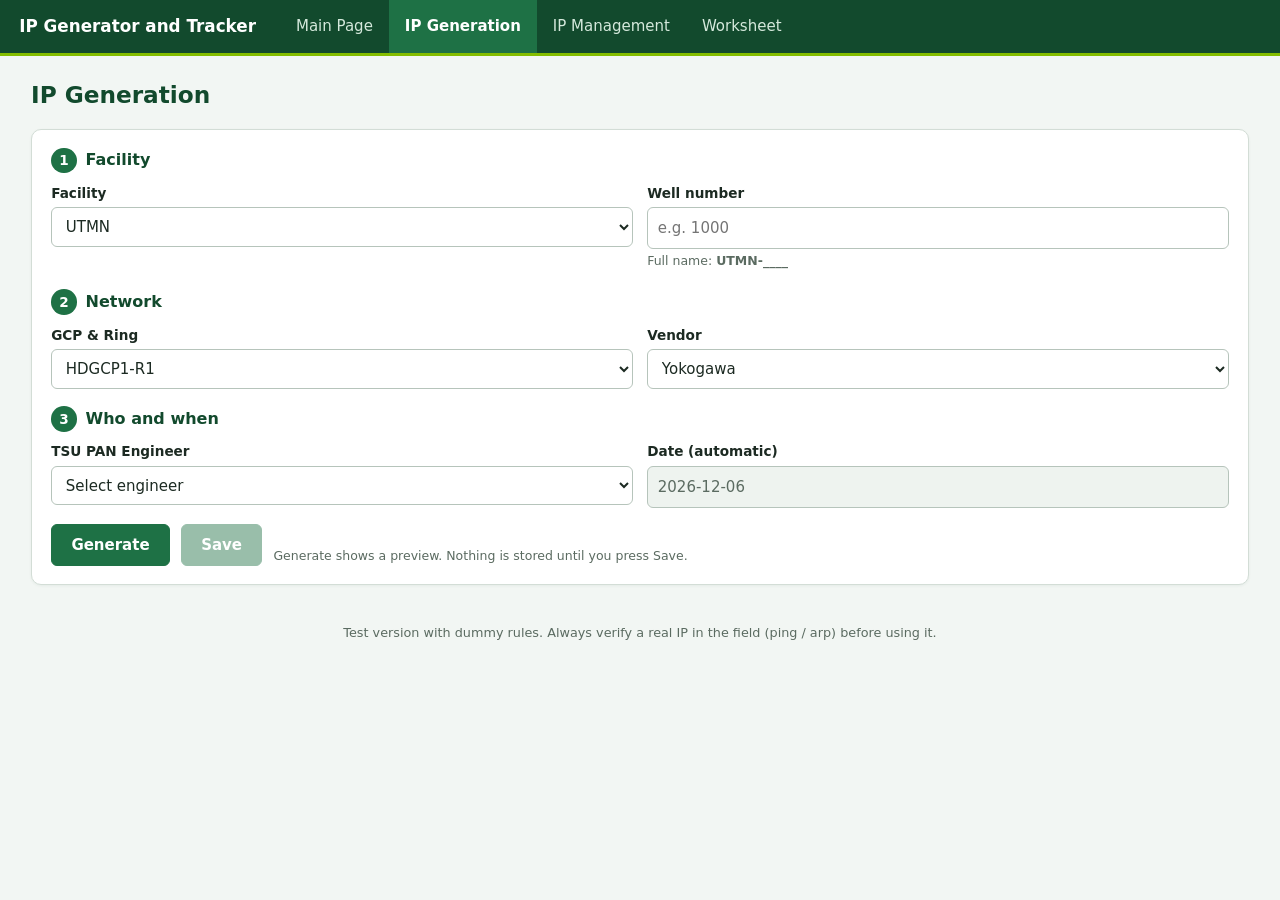
==== generate.html @ 1deb8fbd "Add files via upload" ====
<!doctype html><html lang="en" translate="no" dir="ltr"><head><meta charset="utf-8"><meta name="viewport" content="width=device-width,initial-scale=1,viewport-fit=cover"><meta name="google" content="notranslate"><meta name="theme-color" content="#124a2d"><meta http-equiv="Content-Security-Policy" content="default-src 'self'; script-src 'self' 'unsafe-inline'; style-src 'self' 'unsafe-inline'; img-src data:; connect-src 'none'; object-src 'none'; base-uri 'none'; form-action 'none'; frame-src 'none'"><title>IP Generator and Tracker</title><link rel="stylesheet" href="css/style.css"></head><body><main><h1>IP Generation</h1>
<div class="panel"><form id="f" onsubmit="return false" oninput="clearPv()" autocomplete="off">
<h2><i>1</i>Facility</h2><div class="grid"><div><label for="fac">Facility</label><select id="fac"></select></div>
<div><label for="num">Well number</label><input id="num" inputmode="numeric" maxlength="5" placeholder="e.g. 1000"><small>Full name: <b id="nm">-</b></small></div></div>
<h2><i>2</i>Network</h2><div class="grid"><div><label for="gcp">GCP &amp; Ring</label><select id="gcp"></select></div><div><label for="ven">Vendor</label><select id="ven"></select></div></div>
<h2><i>3</i>Who and when</h2><div class="grid"><div><label for="eng">TSU PAN Engineer</label><select id="eng"></select></div><div><label for="date">Date (automatic)</label><input id="date" type="text" readonly></div></div></form>
<div class="row"><button class="primary" id="btnGen" onclick="gen()">Generate</button><button class="primary" id="btnSave" onclick="save()" disabled>Save</button><small>Generate shows a preview. Nothing is stored until you press Save.</small></div></div>
<div id="msg"></div><div id="pv"></div></main><script src="js/config.js"></script><script src="js/engine.js"></script><script src="js/storage.js"></script><script src="js/common.js"></script>
<script>
var pv=null,busy=false,GR=[['RTU',['RTU IP-1','RTU IP-2']],['PLC',['PLC IP-1','PLC IP-2']],['RTU Internal',['RTU Internal IP-1','RTU Internal IP-2']],['HMI, Moxa, Laptop',['RTU-HMI IP','IES Moxa IP','Engg. Laptop IP']],['Gateways, mask, VLAN',['Gateway-1','Gateway-2','Subnet Mask','RTU VLAN','PLC VLAN']]];
init('generate').then(function(){sel('#fac',CFG.facilities);sel('#gcp',Object.keys(CFG.gcps));sel('#ven',CFG.vendors);sel('#eng',CFG.engineers,'Select engineer');$('#date').value=today();clearPv()});
function clearPv(){var n=$('#num');n.value=n.value.replace(/\D/g,'');$('#nm').textContent=$('#fac').value+'-'+(n.value||'____');pv=null;$('#btnSave').disabled=true;$('#pv').innerHTML='';$('#msg').className=''}
function calc(recs){
  $('#date').value=today();var name=$('#fac').value+'-'+$('#num').value.trim(),e=checkName(name,recs);if(e)return{err:e};
  var eng=$('#eng').value;if(CFG.engineers.indexOf(eng)<0)return{err:'Select the engineer who is adding this record.'};
  var g=$('#gcp').value,v=$('#ven').value;if(!CFG.gcps[g]||CFG.vendors.indexOf(v)<0)return{err:'Choose a valid GCP &amp; Ring and vendor.'};
  var a=allocate(g,v,recs);if(a.full)return{err:esc(g+' / '+v)+' is FULL ('+CFG.max[v]+'/'+CFG.max[v]+'). Nothing was generated. Ask the team lead to extend the range in js/config.js.'};
  var x=checkIps(a.ips,recs);if(x.length)return{err:x.join('<br>')};
  return{name:name.toUpperCase(),g:g,v:v,a:a,eng:eng};
}
function show(r){
  var u=usage(r.g,r.v,S.records),ips=r.a.ips;
  $('#pv').innerHTML='<div class="panel"><h2>Preview: '+esc(r.name)+' <small>(not saved yet)</small></h2><div class="groups">'+GR.filter(function(g){return g[1].some(function(f){return ips[f]})}).map(function(g){return'<div class="gcard"><h3>'+g[0]+'</h3>'+g[1].filter(function(f){return ips[f]}).map(function(f){return'<div><span>'+f+'</span><code>'+esc(ips[f])+'</code></div>'}).join('')+'</div>'}).join('')+'</div><div class="row"><button onclick="copyIps(this)">Copy IPs</button></div></div>';
  var m='No duplicates found. Host number '+r.a.n+' of '+u.max+(r.a.skipped.length?'. Skipped busy numbers: '+r.a.skipped.join(', '):'')+'. Press Save to store it.';
  if((u.used+1)/u.max>=CFG.warnAt)m+='<br><b class="warn">Warning: '+esc(r.g+' / '+r.v)+' will be '+(u.used+1)+' / '+u.max+' full.</b>';
  msg(m,1);
}
function copyIps(b){if(!pv)return;var t=ALLF.filter(function(f){return pv.a.ips[f]}).map(function(f){return f+'\t'+pv.a.ips[f]}).join('\n');
  var done=function(){b.textContent='Copied';setTimeout(function(){b.textContent='Copy IPs'},1500)},old=function(){var a=document.createElement('textarea');a.value=t;document.body.appendChild(a);a.select();try{document.execCommand('copy')}catch(e){}a.remove();done()};
  if(navigator.clipboard&&window.isSecureContext)navigator.clipboard.writeText(t).then(done,old);else old()}
function fail(){clearPv();msg('Could not read the stored data. Reload the page and try again.')}
function gen(){if(busy)return;busy=true;var b=$('#btnGen');b.classList.add('busy');
  DB.load().then(function(s){S=s;var r=calc(S.records);if(r.err){clearPv();return msg(r.err)}pv=r;show(r);$('#btnSave').disabled=false}).catch(fail).then(function(){busy=false;b.classList.remove('busy')})}
function save(){if(busy||!pv)return;busy=true;var b=$('#btnSave');b.classList.add('busy');var shown=JSON.stringify(pv.a.ips);
  DB.update(function(st){var r=calc(st.records);if(r.err)return{err:r.err};if(JSON.stringify(r.a.ips)!==shown)return{err:'CHANGED'};
    st.records.push({id:st.seq++,name:r.name,gcp:r.g,vendor:r.v,engineer:r.eng,date:today(),ips:r.a.ips,del:false});logTo(st,r.eng,'Created',r.name);return{name:r.name}})
  .then(function(res){
    if(res.err==='CHANGED')return DB.load().then(function(s){S=s;var r=calc(S.records);if(r.err){clearPv();return msg(r.err)}pv=r;show(r);$('#btnSave').disabled=false;msg('The numbers changed since your preview. Check the new preview and press Save again.')});
    if(res.err){clearPv();return msg(res.err)}
    S=res.s;$('#num').value='';clearPv();msg('Saved '+esc(res.name)+'. See it in the Worksheet.',1)})
  .catch(fail).then(function(){busy=false;b.classList.remove('busy')})}
</script></body></html>
---- css/style.css ----
:root{--g:#1e7145;--gd:#124a2d;--lime:#84bd00;--bg:#f2f6f3;--line:#d3ddd6;--ink:#1c2a22;--mut:#5b6b61;--bad:#b42318;--warn:#b45309}
*{box-sizing:border-box}
body{margin:0;font:15px/1.5 "Segoe UI",system-ui,Arial,sans-serif;color:var(--ink);background:var(--bg)}
header{background:var(--gd);color:#fff;border-bottom:3px solid var(--lime);display:flex;align-items:center;gap:1.5rem;padding:0 1.2rem;flex-wrap:wrap}
header b{font-size:1.05rem;padding:.8rem 0}
header nav{display:flex;flex-wrap:wrap}
header a{color:#d5e9dc;text-decoration:none;padding:.95rem 1rem}
header a:hover{background:rgba(255,255,255,.1)}
header a.on{background:var(--g);color:#fff;font-weight:600}
a:focus-visible,button:focus-visible,input:focus-visible,select:focus-visible,.btn:focus-visible{outline:3px solid var(--lime);outline-offset:1px}
main{max-width:1250px;margin:1.4rem auto;padding:0 1rem}
h1{font-size:1.45rem;margin:.2rem 0 1rem;color:var(--gd)}
h2{font-size:1rem;margin:1.1rem 0 .6rem;color:var(--gd);display:flex;align-items:center;gap:.55rem}
h2:first-child{margin-top:0}
h2 i{font-style:normal;background:var(--g);color:#fff;border-radius:50%;width:1.6rem;height:1.6rem;display:inline-grid;place-items:center;font-size:.85rem}
small{color:var(--mut);font-weight:400}
.panel{background:#fff;border:1px solid var(--line);border-radius:10px;padding:1.1rem 1.2rem;margin-bottom:1rem;box-shadow:0 1px 3px rgba(18,74,45,.06)}
.grid{display:grid;grid-template-columns:repeat(auto-fit,minmax(210px,1fr));gap:.9rem}
label{display:block;font-weight:600;font-size:.85rem;margin-bottom:.25rem}
input,select{width:100%;padding:.55rem .6rem;border:1px solid #b6c4bb;border-radius:6px;background:#fff;font:inherit;color:inherit}
input[readonly]{background:#eef3ef;color:var(--mut)}
button,.btn{font:inherit;font-weight:600;padding:.55rem 1.2rem;border:1px solid var(--g);border-radius:6px;background:#fff;color:var(--g);cursor:pointer;display:inline-block}
button:hover,.btn:hover{background:#e6f2ea}
button.primary{background:var(--g);color:#fff}button.primary:hover{background:var(--gd)}
button.danger{border-color:var(--bad);color:var(--bad)}button.danger:hover{background:var(--bad);color:#fff}
button.sm{padding:.2rem .65rem;font-size:.8rem}
button:disabled{opacity:.45;cursor:not-allowed}
.row{display:flex;gap:.7rem;flex-wrap:wrap;align-items:end;margin-top:1rem}
#msg{padding:.7rem 1rem;margin:0 0 1rem;border-radius:8px;display:none}
#msg.ok,#msg.bad{display:block}
#msg.ok{background:#e7f4ec;border:1px solid #a9d3b8;border-left:6px solid var(--g)}
#msg.bad{background:#fdecea;border:1px solid #f1b8b2;border-left:6px solid var(--bad)}
.tw{overflow:auto;max-height:68vh;background:#fff;border:1px solid var(--line);border-radius:8px}
table{border-collapse:collapse;width:100%;font-size:.86rem;font-variant-numeric:tabular-nums}
th,td{padding:.4rem .7rem;border:1px solid #e1e8e3;white-space:nowrap;text-align:left}
th{position:sticky;top:0;background:var(--g);color:#fff;border-color:#2f8657;z-index:1}
tbody tr:nth-child(even) td,tr:nth-child(even) td{background:#f7faf8}
tr:hover td{background:#e9f4ed!important}
td.rn,th.rn{background:#e6ece8!important;color:var(--mut);text-align:center;width:2.5rem;position:sticky;left:0}
th.rn{background:var(--gd)!important}
tr.del td{color:#8a948e;text-decoration:line-through}
.tabs{gap:0}.tabs button{border-radius:6px 6px 0 0;margin-right:2px}.tabs button.on{background:var(--g);color:#fff}
.warn{color:var(--warn);font-weight:700}.full{color:var(--bad);font-weight:700}.good{color:var(--g);font-weight:600}
.kv td:first-child{font-weight:600;width:14rem}
.tiles{display:grid;grid-template-columns:repeat(auto-fit,minmax(240px,1fr));gap:1rem;margin-bottom:1rem}
a.tile{display:block;text-decoration:none;color:inherit;background:#fff;border:1px solid var(--line);border-top:5px solid var(--g);border-radius:10px;padding:1.2rem}
a.tile:hover{box-shadow:0 6px 16px rgba(18,74,45,.15);transform:translateY(-1px)}
a.tile b{font-size:1.1rem;color:var(--gd)}a.tile span{display:block;color:var(--mut);margin-top:.3rem}
.bar{height:8px;background:#e1eae4;border-radius:4px;overflow:hidden;min-width:90px;margin-top:.25rem}
.bar i{display:block;height:100%;background:var(--g)}.bar.warn i{background:#d97706}.bar.full i{background:var(--bad)}
.groups{display:grid;grid-template-columns:repeat(auto-fit,minmax(250px,1fr));gap:.8rem}
.gcard{border:1px solid var(--line);border-top:3px solid var(--lime);border-radius:8px;padding:.7rem .9rem}
.gcard h3{margin:0 0 .4rem;font-size:.75rem;text-transform:uppercase;letter-spacing:.05em;color:var(--mut)}
.gcard div{display:flex;justify-content:space-between;gap:1rem;padding:.2rem 0;border-bottom:1px dashed #e1e8e3}
.gcard div:last-child{border:0}.gcard code{font:600 .93rem Consolas,"Cascadia Mono",monospace;color:var(--gd)}
footer{max-width:1250px;margin:0 auto;padding:1rem;text-align:center;color:var(--mut);font-size:.8rem}
@media(max-width:600px){header{gap:.3rem}h1{font-size:1.2rem}}
label.btn{margin:0;font-size:inherit}
/* ---- motion ---- */
html{-webkit-text-size-adjust:100%}
@keyframes in{from{opacity:0;transform:translateY(8px)}to{opacity:1;transform:none}}
@keyframes grow{from{transform:scaleX(0)}to{transform:scaleX(1)}}
@keyframes up{from{transform:scaleY(0)}to{transform:scaleY(1)}}
@keyframes spin{to{transform:rotate(360deg)}}
@view-transition{navigation:auto}
main{animation:in .3s ease both}
body.leaving main{opacity:0;transform:translateY(6px);transition:opacity .14s,transform .14s}
.bar i{transform-origin:left;animation:grow .7s ease both}
.gcard{animation:in .35s ease both}.gcard:nth-child(2){animation-delay:.06s}.gcard:nth-child(3){animation-delay:.12s}.gcard:nth-child(4){animation-delay:.18s}.gcard:nth-child(5){animation-delay:.24s}
#msg.ok,#msg.bad{animation:in .25s ease both}
a.tile{transition:box-shadow .2s,transform .2s}button,.btn,input,select{transition:background .15s,border-color .15s}
button.busy{position:relative;color:transparent!important;pointer-events:none}
button.busy::after{content:"";position:absolute;inset:0;margin:auto;width:1.1rem;height:1.1rem;border:2px solid #fff;border-top-color:transparent;border-radius:50%;animation:spin .7s linear infinite}
@media(prefers-reduced-motion:reduce){*,*::before,*::after{animation:none!important;transition:none!important}}
/* ---- dashboard ---- */
.kpis{display:grid;grid-template-columns:repeat(auto-fit,minmax(170px,1fr));gap:.8rem;margin-bottom:1rem}
.kpi{background:#fff;border:1px solid var(--line);border-left:5px solid var(--g);border-radius:10px;padding:.8rem 1rem;animation:in .35s ease both}
.kpi small{display:block}.kpi b{font-size:1.8rem;color:var(--gd);line-height:1.2}
.dash{display:grid;grid-template-columns:repeat(auto-fit,minmax(300px,1fr));gap:1rem;margin-bottom:1rem}.dash .panel{margin:0}
.hb{display:grid;grid-template-columns:minmax(90px,40%) 1fr 2.4rem;gap:.5rem;align-items:center;font-size:.85rem;padding:.2rem 0}
.hb span{overflow:hidden;text-overflow:ellipsis;white-space:nowrap}.hb b{text-align:right}
.cols{display:flex;align-items:flex-end;gap:.6rem;padding-top:.5rem}
.cols div{flex:1;display:flex;flex-direction:column;justify-content:flex-end;align-items:center;height:100%;font-size:.75rem;color:var(--mut)}
.cols i{display:block;width:100%;max-width:46px;background:var(--g);border-radius:4px 4px 0 0;transform-origin:bottom;animation:up .7s ease both;min-height:2px}
.act{list-style:none;margin:0;padding:0}.act li{padding:.35rem 0;border-bottom:1px dashed #e1e8e3;font-size:.85rem}.act li:last-child{border:0}
.empty{text-align:center;padding:1.2rem;color:var(--mut)}
/* ---- phone, tablet, notch ---- */
body{padding-left:env(safe-area-inset-left);padding-right:env(safe-area-inset-right)}
@media(max-width:900px){main{padding:0 .8rem}}
@media(max-width:640px){
 header{padding:0;gap:0}header b{padding:.6rem 1rem;width:100%}
 header nav{width:100%;overflow-x:auto;flex-wrap:nowrap;-webkit-overflow-scrolling:touch}
 header a{padding:.8rem 1rem;white-space:nowrap;min-height:44px}
 input,select,button,.btn{font-size:16px;min-height:44px}button.sm{min-height:38px;font-size:14px}
 .row>button,.row>.btn{flex:1 1 auto}.grid{grid-template-columns:1fr}.tabs{flex-wrap:wrap}
 .kpis{grid-template-columns:1fr 1fr}.kpi b{font-size:1.5rem}.dash{grid-template-columns:1fr}
 table.stack{background:transparent}table.stack tr.hd{display:none}
 table.stack tr{display:block;border:1px solid var(--line);border-radius:8px;margin:.6rem;padding:.3rem .6rem;background:#fff}
 table.stack td{display:flex;justify-content:space-between;gap:1rem;border:0;border-bottom:1px dashed #e1e8e3;white-space:normal;text-align:right;background:transparent!important}
 table.stack td::before{content:attr(data-l);font-weight:600;color:var(--mut);text-align:left}
 table.stack td:last-child{border:0;justify-content:flex-end;gap:.5rem}table.stack td:last-child::before{content:none}
}
@media(max-width:640px){.hb{grid-template-columns:1fr 2.2rem;row-gap:.1rem;padding:.35rem 0}.hb span{grid-column:1/-1;white-space:normal}}
/* ---- dashboard v2: every row fills the full width ---- */
.kpis{grid-template-columns:repeat(4,1fr)}
.kpi .sub{margin-top:.1rem}.kpi.warn{border-left-color:#d97706}.kpi.full{border-left-color:var(--bad)}
.dash2{display:grid;grid-template-columns:repeat(3,1fr);gap:1rem;margin-bottom:1rem}
.dash2 .s2{grid-column:span 2}.dash2 .panel{margin:0;display:flex;flex-direction:column;min-width:0}
.dash2 .panel>small{display:block;margin-bottom:.5rem}.dash2 h2{margin-bottom:.3rem}
.grow{flex:1}.center{display:flex;align-items:center;justify-content:center;gap:1.4rem;flex-wrap:wrap}
.hb.cp{grid-template-columns:minmax(150px,34%) 1fr 4.6rem}.hb.cp b.warn{color:var(--warn)}.hb.cp b.full{color:var(--bad)}.hb.cp span small{color:var(--mut)}
.donut circle{animation:draw .8s ease both}.donut .dn{font:700 26px "Segoe UI",Arial,sans-serif;fill:var(--gd)}.donut .ds{font:12px "Segoe UI",Arial,sans-serif;fill:var(--mut)}
@keyframes draw{from{stroke-dasharray:0 314.16}}
.leg{list-style:none;margin:0;padding:0}.leg li{padding:.25rem 0;display:flex;align-items:center;gap:.5rem}.leg i{width:.8rem;height:.8rem;border-radius:3px;display:inline-block}
.cols.grow{min-height:110px}
.act2{list-style:none;margin:0;padding:0;flex:1}
.act2 li{display:grid;grid-template-columns:9.5rem 6.5rem 7.5rem 1fr;gap:.6rem;align-items:center;padding:.45rem 0;border-bottom:1px dashed #e1e8e3;font-size:.85rem}
.act2 .t{color:var(--mut)}.act2 code{font-weight:600;color:var(--gd)}
.chip{display:inline-block;padding:.05rem .55rem;border-radius:999px;background:#e8eeea;color:#33443a;font-size:.78rem;font-weight:600;justify-self:start}
.chip.g{background:#e3f1e8;color:var(--gd)}.chip.r{background:#fdecea;color:var(--bad)}
a.more{display:inline-block;margin-top:.7rem;font-weight:600;color:var(--g)}
@media(max-width:900px){.kpis{grid-template-columns:1fr 1fr}.dash2{grid-template-columns:1fr}.dash2 .s2{grid-column:auto}.act2 li{grid-template-columns:1fr 1fr}}
@media(max-width:640px){.hb.cp{grid-template-columns:1fr 4.6rem}.hb.cp span{grid-column:1/-1}}
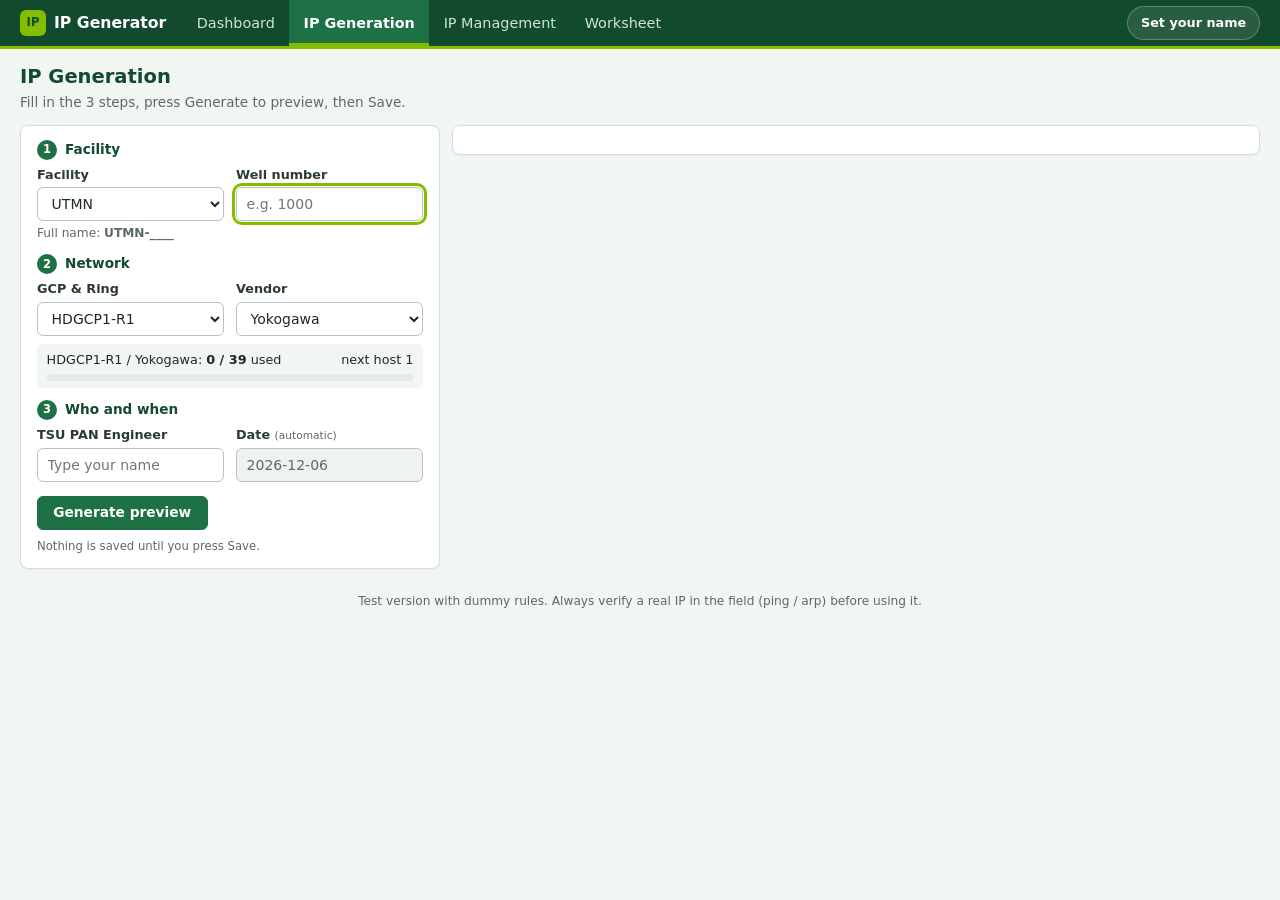
==== commit 9489c07c: "Improve front-end prototype: compact laptop layout, new dashboard, clearer management and safer impo" ====
--- a/generate.html
+++ b/generate.html
@@ -1,42 +1,171 @@
-<!doctype html><html lang="en" translate="no" dir="ltr"><head><meta charset="utf-8"><meta name="viewport" content="width=device-width,initial-scale=1,viewport-fit=cover"><meta name="google" content="notranslate"><meta name="theme-color" content="#124a2d"><meta http-equiv="Content-Security-Policy" content="default-src 'self'; script-src 'self' 'unsafe-inline'; style-src 'self' 'unsafe-inline'; img-src data:; connect-src 'none'; object-src 'none'; base-uri 'none'; form-action 'none'; frame-src 'none'"><title>IP Generator and Tracker</title><link rel="stylesheet" href="css/style.css"></head><body><main><h1>IP Generation</h1>
-<div class="panel"><form id="f" onsubmit="return false" oninput="clearPv()" autocomplete="off">
-<h2><i>1</i>Facility</h2><div class="grid"><div><label for="fac">Facility</label><select id="fac"></select></div>
-<div><label for="num">Well number</label><input id="num" inputmode="numeric" maxlength="5" placeholder="e.g. 1000"><small>Full name: <b id="nm">-</b></small></div></div>
-<h2><i>2</i>Network</h2><div class="grid"><div><label for="gcp">GCP &amp; Ring</label><select id="gcp"></select></div><div><label for="ven">Vendor</label><select id="ven"></select></div></div>
-<h2><i>3</i>Who and when</h2><div class="grid"><div><label for="eng">TSU PAN Engineer</label><select id="eng"></select></div><div><label for="date">Date (automatic)</label><input id="date" type="text" readonly></div></div></form>
-<div class="row"><button class="primary" id="btnGen" onclick="gen()">Generate</button><button class="primary" id="btnSave" onclick="save()" disabled>Save</button><small>Generate shows a preview. Nothing is stored until you press Save.</small></div></div>
-<div id="msg"></div><div id="pv"></div></main><script src="js/config.js"></script><script src="js/engine.js"></script><script src="js/storage.js"></script><script src="js/common.js"></script>
+<!doctype html>
+<html lang="en" translate="no" dir="ltr">
+<head>
+<meta charset="utf-8">
+<meta name="viewport" content="width=device-width,initial-scale=1,viewport-fit=cover">
+<meta name="google" content="notranslate">
+<meta name="theme-color" content="#124a2d">
+<meta http-equiv="Content-Security-Policy" content="default-src 'self'; script-src 'self' 'unsafe-inline'; style-src 'self' 'unsafe-inline'; img-src data:; connect-src 'none'; object-src 'none'; base-uri 'none'; form-action 'none'; frame-src 'none'">
+<title>IP Generation - IP Generator</title>
+<link rel="stylesheet" href="css/style.css">
+</head>
+<body>
+<main>
+  <div class="pagehead"><div><h1>IP Generation</h1><p>Fill in the 3 steps, press Generate to preview, then Save.</p></div></div>
+  <div id="msg" class="msg"></div>
+  <div class="gen">
+    <section class="panel" aria-label="New facility">
+      <form id="f" autocomplete="off" novalidate>
+        <div class="step"><i>1</i>Facility</div>
+        <div class="grid2">
+          <div class="field"><label for="fac">Facility</label><select id="fac"></select></div>
+          <div class="field"><label for="num">Well number</label><input id="num" inputmode="numeric" maxlength="5" placeholder="e.g. 1000" aria-describedby="nmHint"></div>
+        </div>
+        <small class="hint" id="nmHint" aria-live="polite">Full name: <b id="nm">-</b></small>
+
+        <div class="step"><i>2</i>Network</div>
+        <div class="grid2">
+          <div class="field"><label for="gcp">GCP &amp; Ring</label><select id="gcp"></select></div>
+          <div class="field"><label for="ven">Vendor</label><select id="ven"></select></div>
+        </div>
+        <div class="rangeinfo" id="rinfo" aria-live="polite"></div>
+
+        <div class="step"><i>3</i>Who and when</div>
+        <div class="grid2">
+          <div class="field"><label for="eng">TSU PAN Engineer</label><input id="eng" list="engList" maxlength="40" placeholder="Type your name" autocomplete="off"></div>
+          <div class="field"><label for="date">Date <small>(automatic)</small></label><input id="date" type="text" readonly tabindex="-1"></div>
+        </div>
+        <div class="row" style="margin-top:14px"><button class="primary" id="btnGen" type="submit">Generate preview</button><small>Nothing is saved until you press Save.</small></div>
+      </form>
+    </section>
+
+    <section class="panel" id="pv" aria-live="polite" aria-label="Preview"></section>
+  </div>
+</main>
+<script src="js/config.js"></script><script src="js/engine.js"></script><script src="js/storage.js"></script><script src="js/common.js"></script>
 <script>
-var pv=null,busy=false,GR=[['RTU',['RTU IP-1','RTU IP-2']],['PLC',['PLC IP-1','PLC IP-2']],['RTU Internal',['RTU Internal IP-1','RTU Internal IP-2']],['HMI, Moxa, Laptop',['RTU-HMI IP','IES Moxa IP','Engg. Laptop IP']],['Gateways, mask, VLAN',['Gateway-1','Gateway-2','Subnet Mask','RTU VLAN','PLC VLAN']]];
-init('generate').then(function(){sel('#fac',CFG.facilities);sel('#gcp',Object.keys(CFG.gcps));sel('#ven',CFG.vendors);sel('#eng',CFG.engineers,'Select engineer');$('#date').value=today();clearPv()});
-function clearPv(){var n=$('#num');n.value=n.value.replace(/\D/g,'');$('#nm').textContent=$('#fac').value+'-'+(n.value||'____');pv=null;$('#btnSave').disabled=true;$('#pv').innerHTML='';$('#msg').className=''}
-function calc(recs){
-  $('#date').value=today();var name=$('#fac').value+'-'+$('#num').value.trim(),e=checkName(name,recs);if(e)return{err:e};
-  var eng=$('#eng').value;if(CFG.engineers.indexOf(eng)<0)return{err:'Select the engineer who is adding this record.'};
-  var g=$('#gcp').value,v=$('#ven').value;if(!CFG.gcps[g]||CFG.vendors.indexOf(v)<0)return{err:'Choose a valid GCP &amp; Ring and vendor.'};
-  var a=allocate(g,v,recs);if(a.full)return{err:esc(g+' / '+v)+' is FULL ('+CFG.max[v]+'/'+CFG.max[v]+'). Nothing was generated. Ask the team lead to extend the range in js/config.js.'};
-  var x=checkIps(a.ips,recs);if(x.length)return{err:x.join('<br>')};
-  return{name:name.toUpperCase(),g:g,v:v,a:a,eng:eng};
+var pv = null, busy = false;
+var GR = [['RTU', ['RTU IP-1', 'RTU IP-2']], ['PLC', ['PLC IP-1', 'PLC IP-2']], ['RTU Internal', ['RTU Internal IP-1', 'RTU Internal IP-2']],
+  ['HMI and Moxa', ['RTU-HMI IP', 'IES Moxa IP']], ['Shared: laptop, gateways, mask, VLAN', ['Engg. Laptop IP', 'Gateway-1', 'Gateway-2', 'Subnet Mask', 'RTU VLAN', 'PLC VLAN']]];
+
+init('generate').then(function () {
+  sel('#fac', CFG.facilities); sel('#gcp', Object.keys(CFG.gcps)); sel('#ven', CFG.vendors);
+  var q = new URLSearchParams(location.search);
+  if (CFG.gcps[q.get('gcp')]) $('#gcp').value = q.get('gcp');
+  if (CFG.vendors.indexOf(q.get('vendor')) >= 0) $('#ven').value = q.get('vendor');
+  $('#eng').value = actor();
+  $('#date').value = today();
+  $('#f').addEventListener('input', changed);
+  $('#f').addEventListener('change', changed);
+  $('#f').addEventListener('submit', function (e) { e.preventDefault(); gen(); });
+  changed();
+  if (!q.get('gcp')) $('#num').focus();
+});
+
+/* ---------- live feedback while typing ---------- */
+function changed() {
+  var n = $('#num'); n.value = n.value.replace(/\D/g, '');
+  var name = $('#fac').value + '-' + (n.value || '____'), hint = $('#nmHint');
+  if (!n.value) { hint.className = 'hint'; hint.innerHTML = 'Full name: <b id="nm">' + esc(name) + '</b>'; n.removeAttribute('aria-invalid'); }
+  else {
+    var e = checkName(name, S.records);
+    hint.className = 'hint ' + (e ? 'bad' : 'ok');
+    hint.innerHTML = e ? esc(name) + ': already exists' + (/trash/.test(e) ? ' (in the trash)' : '') : 'Full name: <b>' + esc(name) + '</b> &middot; available';
+    n.setAttribute('aria-invalid', e ? 'true' : 'false');
+  }
+  var g = $('#gcp').value, v = $('#ven').value, u = usage(g, v, S.records), r = u.used / u.max, c = u.used >= u.max ? 'full' : r >= CFG.warnAt ? 'warn' : '';
+  $('#rinfo').innerHTML = '<span>' + esc(g + ' / ' + v) + ': <b class="' + c + '">' + u.used + ' / ' + u.max + '</b> used</span>' +
+    '<span class="' + c + '">' + (u.next ? 'next host ' + u.next : 'FULL') + '</span><div class="bar ' + c + '"><i style="width:' + Math.round(100 * r) + '%"></i></div>';
+  if (pv && !pv.saved) clearPv();
 }
-function show(r){
-  var u=usage(r.g,r.v,S.records),ips=r.a.ips;
-  $('#pv').innerHTML='<div class="panel"><h2>Preview: '+esc(r.name)+' <small>(not saved yet)</small></h2><div class="groups">'+GR.filter(function(g){return g[1].some(function(f){return ips[f]})}).map(function(g){return'<div class="gcard"><h3>'+g[0]+'</h3>'+g[1].filter(function(f){return ips[f]}).map(function(f){return'<div><span>'+f+'</span><code>'+esc(ips[f])+'</code></div>'}).join('')+'</div>'}).join('')+'</div><div class="row"><button onclick="copyIps(this)">Copy IPs</button></div></div>';
-  var m='No duplicates found. Host number '+r.a.n+' of '+u.max+(r.a.skipped.length?'. Skipped busy numbers: '+r.a.skipped.join(', '):'')+'. Press Save to store it.';
-  if((u.used+1)/u.max>=CFG.warnAt)m+='<br><b class="warn">Warning: '+esc(r.g+' / '+r.v)+' will be '+(u.used+1)+' / '+u.max+' full.</b>';
-  msg(m,1);
+function clearPv() {
+  pv = null; clearMsg();
+  $('#pv').innerHTML = '<div class="pv-empty"><b>Preview</b><span>Fill in the form and press <b>Generate preview</b>.<br>All addresses for the new facility will appear here.</span></div>';
 }
-function copyIps(b){if(!pv)return;var t=ALLF.filter(function(f){return pv.a.ips[f]}).map(function(f){return f+'\t'+pv.a.ips[f]}).join('\n');
-  var done=function(){b.textContent='Copied';setTimeout(function(){b.textContent='Copy IPs'},1500)},old=function(){var a=document.createElement('textarea');a.value=t;document.body.appendChild(a);a.select();try{document.execCommand('copy')}catch(e){}a.remove();done()};
-  if(navigator.clipboard&&window.isSecureContext)navigator.clipboard.writeText(t).then(done,old);else old()}
-function fail(){clearPv();msg('Could not read the stored data. Reload the page and try again.')}
-function gen(){if(busy)return;busy=true;var b=$('#btnGen');b.classList.add('busy');
-  DB.load().then(function(s){S=s;var r=calc(S.records);if(r.err){clearPv();return msg(r.err)}pv=r;show(r);$('#btnSave').disabled=false}).catch(fail).then(function(){busy=false;b.classList.remove('busy')})}
-function save(){if(busy||!pv)return;busy=true;var b=$('#btnSave');b.classList.add('busy');var shown=JSON.stringify(pv.a.ips);
-  DB.update(function(st){var r=calc(st.records);if(r.err)return{err:r.err};if(JSON.stringify(r.a.ips)!==shown)return{err:'CHANGED'};
-    st.records.push({id:st.seq++,name:r.name,gcp:r.g,vendor:r.v,engineer:r.eng,date:today(),ips:r.a.ips,del:false});logTo(st,r.eng,'Created',r.name);return{name:r.name}})
-  .then(function(res){
-    if(res.err==='CHANGED')return DB.load().then(function(s){S=s;var r=calc(S.records);if(r.err){clearPv();return msg(r.err)}pv=r;show(r);$('#btnSave').disabled=false;msg('The numbers changed since your preview. Check the new preview and press Save again.')});
-    if(res.err){clearPv();return msg(res.err)}
-    S=res.s;$('#num').value='';clearPv();msg('Saved '+esc(res.name)+'. See it in the Worksheet.',1)})
-  .catch(fail).then(function(){busy=false;b.classList.remove('busy')})}
-</script></body></html>
+
+/* ---------- generation (pure calculation on the given records) ---------- */
+function calc(recs) {
+  var num = $('#num').value.trim();
+  if (!num) return { err: 'Type the well number (1 to 5 digits).', focus: '#num' };
+  var name = ($('#fac').value + '-' + num).toUpperCase(), e = checkName(name, recs);
+  if (e) return { err: e, focus: '#num' };
+  var g = $('#gcp').value, v = $('#ven').value;
+  if (!configured(g, v)) return { err: 'Choose a valid GCP &amp; Ring and vendor.' };
+  var eng = cleanPerson($('#eng').value), pe = checkPerson(eng);
+  if (pe) return { err: 'TSU PAN Engineer: ' + esc(pe), focus: '#eng' };
+  var a = allocate(g, v, recs);
+  if (a.full) return { err: '<b>' + esc(g + ' / ' + v) + ' is full</b> (' + CFG.max[v] + ' of ' + CFG.max[v] + ' host numbers used). Nothing was generated. Choose another GCP &amp; Ring, or ask the team lead to extend the range.' };
+  var x = checkIps(a.ips, recs);
+  if (x.length) return { err: x.join('<br>') };
+  return { name: name, g: g, v: v, a: a, eng: eng, date: today() };
+}
+
+function show(r, note) {
+  var u = usage(r.g, r.v, S.records), ips = r.a.ips, after = u.used + (r.saved ? 0 : 1);
+  var notes = [];
+  if (note) notes.push(note);
+  if (r.a.skipped.length) notes.push('Host numbers ' + r.a.skipped.join(', ') + ' are busy (used or reserved), so host ' + r.a.n + ' was chosen.');
+  if (after / u.max >= CFG.warnAt) notes.push('<b class="warn">' + esc(r.g + ' / ' + r.v) + ' will be ' + after + ' of ' + u.max + ' used' + (after >= u.max ? ' (full after this record)' : '') + '.</b>');
+  $('#pv').innerHTML =
+    '<div class="pvhead"><div><span class="nm">' + esc(r.name) + '</span>' + (r.saved ? '<span class="badge ok">Saved</span>' : '<span class="badge">Not saved yet</span>') +
+    '<div class="mut" style="font-size:.82rem;margin-top:2px">' + esc(r.g + ' / ' + r.v) + ' &middot; host ' + r.a.n + ' of ' + u.max + ' &middot; ' + esc(r.eng) + ' &middot; ' + esc(r.date) + '</div></div></div>' +
+    (notes.length ? '<div class="note ' + (/warn/.test(notes.join()) ? 'warn' : 'info') + '" style="margin:0 0 10px">' + notes.join('<br>') + '</div>' : '') +
+    '<div class="groups">' + GR.filter(function (g) { return g[1].some(function (f) { return ips[f]; }); }).map(function (g, i) {
+      return '<div class="gcard' + (i === 4 ? ' shared' : '') + '"><h3>' + g[0] + '</h3>' + g[1].filter(function (f) { return ips[f]; }).map(function (f) { return '<div><span>' + f + '</span><code>' + esc(ips[f]) + '</code></div>'; }).join('') + '</div>';
+    }).join('') + '</div>' +
+    '<div class="pvfoot">' + (r.saved
+      ? '<button class="primary" type="button" id="btnNew">Create another facility</button><button type="button" id="btnCopy">Copy IPs</button><a class="btn ghost" href="worksheet.html">Open worksheet</a>'
+      : '<button class="primary" type="button" id="btnSave">Save ' + esc(r.name) + '</button><button type="button" id="btnCopy">Copy IPs</button><small>Check the addresses, then save.</small>') + '</div>';
+  $('#btnCopy').onclick = function () { copyIps(this); };
+  if (r.saved) $('#btnNew').onclick = function () { $('#num').value = ''; pv = null; changed(); clearPv(); $('#num').focus(); };
+  else $('#btnSave').onclick = save;
+}
+
+function copyIps(b) {
+  if (!pv) return;
+  var t = ['Facility Name\t' + pv.name, 'GCP & Ring\t' + pv.g, 'Vendor\t' + pv.v].concat(ALLF.filter(function (f) { return pv.a.ips[f]; }).map(function (f) { return f + '\t' + pv.a.ips[f]; })).join('\n');
+  var done = function () { b.textContent = 'Copied'; setTimeout(function () { b.textContent = 'Copy IPs'; }, 1500); };
+  var old = function () { var a = document.createElement('textarea'); a.value = t; document.body.appendChild(a); a.select(); try { document.execCommand('copy'); } catch (e) {} a.remove(); done(); };
+  if (navigator.clipboard && window.isSecureContext) navigator.clipboard.writeText(t).then(done, old); else old();
+}
+function fail() { clearPv(); msg('Could not read the stored data. Reload the page and try again.'); }
+
+function gen() {
+  if (busy) return; busy = true;
+  var b = $('#btnGen'); b.classList.add('busy');
+  DB.load().then(function (s) {
+    S = s; changed();
+    var r = calc(S.records);
+    if (r.err) { clearPv(); msg(r.err); if (r.focus) $(r.focus).focus(); return; }
+    clearMsg(); pv = r; show(r);
+  }).catch(fail).then(function () { busy = false; b.classList.remove('busy'); });
+}
+
+// Save recomputes inside one transaction; if the result differs from the preview, nothing is saved (like HTTP 409)
+function save() {
+  if (busy || !pv || pv.saved) return; busy = true;
+  var b = $('#btnSave'); b.classList.add('busy');
+  var shown = JSON.stringify(pv.a.ips), shownName = pv.name;
+  DB.update(function (st) {
+    var r = calc(st.records);
+    if (r.err) return { err: r.err };
+    if (JSON.stringify(r.a.ips) !== shown || r.name !== shownName) return { err: 'CHANGED' };
+    var now = stamp();
+    st.records.push({ id: st.seq++, name: r.name, gcp: r.g, vendor: r.v, engineer: r.eng, date: r.date, ips: r.a.ips, del: false, created: now, upd: now });
+    logTo(st, r.eng, 'Created', r.name, r.g + ' / ' + r.v + ', host ' + r.a.n + ', RTU IP-1 ' + r.a.ips['RTU IP-1']);
+    return { r: r };
+  }).then(function (res) {
+    if (res.err === 'CHANGED') return DB.load().then(function (s) {
+      S = s; var r = calc(S.records);
+      if (r.err) { clearPv(); return msg(r.err); }
+      pv = r; show(r, '<b>The addresses changed since your preview</b> (another change was saved meanwhile). Check the new preview and press Save again.');
+    });
+    if (res.err) { clearPv(); return msg(res.err); }
+    S = res.s; setActor(res.r.eng); fillEngineerList();
+    pv = res.r; pv.saved = true; show(pv); changed();
+    msg('Saved <b>' + esc(pv.name) + '</b>. Its addresses are now reserved.', 1);
+  }).catch(fail).then(function () { busy = false; var x = $('#btnSave'); if (x) x.classList.remove('busy'); });
+}
+</script>
+</body>
+</html>
--- a/css/style.css
+++ b/css/style.css
@@ -1,123 +1,276 @@
-:root{--g:#1e7145;--gd:#124a2d;--lime:#84bd00;--bg:#f2f6f3;--line:#d3ddd6;--ink:#1c2a22;--mut:#5b6b61;--bad:#b42318;--warn:#b45309}
+/* IP Generator - compact layout sized for 13-14" laptops first, then tablet and phone. */
+:root{
+  --g:#1e7145;--gd:#124a2d;--lime:#84bd00;--bg:#f2f6f3;--line:#d3ddd6;--line2:#e4ebe6;--ink:#1c2a22;--mut:#5b6b61;
+  --bad:#b42318;--badbg:#fdecea;--warn:#b45309;--warnbg:#fff6e5;--okbg:#e7f4ec;--info:#1d4f91;--infobg:#eaf1fb;
+  --mono:Consolas,"Cascadia Mono","SF Mono",Menlo,monospace;--r:8px;--h:34px
+}
 *{box-sizing:border-box}
-body{margin:0;font:15px/1.5 "Segoe UI",system-ui,Arial,sans-serif;color:var(--ink);background:var(--bg)}
-header{background:var(--gd);color:#fff;border-bottom:3px solid var(--lime);display:flex;align-items:center;gap:1.5rem;padding:0 1.2rem;flex-wrap:wrap}
-header b{font-size:1.05rem;padding:.8rem 0}
-header nav{display:flex;flex-wrap:wrap}
-header a{color:#d5e9dc;text-decoration:none;padding:.95rem 1rem}
-header a:hover{background:rgba(255,255,255,.1)}
-header a.on{background:var(--g);color:#fff;font-weight:600}
-a:focus-visible,button:focus-visible,input:focus-visible,select:focus-visible,.btn:focus-visible{outline:3px solid var(--lime);outline-offset:1px}
-main{max-width:1250px;margin:1.4rem auto;padding:0 1rem}
-h1{font-size:1.45rem;margin:.2rem 0 1rem;color:var(--gd)}
-h2{font-size:1rem;margin:1.1rem 0 .6rem;color:var(--gd);display:flex;align-items:center;gap:.55rem}
-h2:first-child{margin-top:0}
-h2 i{font-style:normal;background:var(--g);color:#fff;border-radius:50%;width:1.6rem;height:1.6rem;display:inline-grid;place-items:center;font-size:.85rem}
-small{color:var(--mut);font-weight:400}
-.panel{background:#fff;border:1px solid var(--line);border-radius:10px;padding:1.1rem 1.2rem;margin-bottom:1rem;box-shadow:0 1px 3px rgba(18,74,45,.06)}
-.grid{display:grid;grid-template-columns:repeat(auto-fit,minmax(210px,1fr));gap:.9rem}
-label{display:block;font-weight:600;font-size:.85rem;margin-bottom:.25rem}
-input,select{width:100%;padding:.55rem .6rem;border:1px solid #b6c4bb;border-radius:6px;background:#fff;font:inherit;color:inherit}
+html{-webkit-text-size-adjust:100%}
+body{margin:0;font:14px/1.45 "Segoe UI",system-ui,-apple-system,Arial,sans-serif;color:var(--ink);background:var(--bg);
+  padding-left:env(safe-area-inset-left);padding-right:env(safe-area-inset-right);font-variant-numeric:tabular-nums}
+.skip{position:absolute;left:-999px;top:0;background:#fff;padding:.4rem .8rem;z-index:50}.skip:focus{left:8px}
+
+/* ---------- header ---------- */
+header{background:var(--gd);color:#fff;border-bottom:3px solid var(--lime);display:flex;align-items:center;gap:1rem;padding:0 1.25rem;min-height:46px;position:sticky;top:0;z-index:20}
+.brand{display:flex;align-items:center;gap:.5rem;color:#fff;text-decoration:none;font-weight:700;font-size:.98rem;white-space:nowrap}
+.logo{display:inline-grid;place-items:center;width:26px;height:26px;border-radius:6px;background:var(--lime);color:var(--gd);font-size:.72rem;font-weight:800;letter-spacing:.02em;line-height:1}
+header nav{display:flex;flex:1;min-width:0}
+header nav a{color:#cfe5d7;text-decoration:none;padding:0 .9rem;line-height:46px;font-size:.9rem;white-space:nowrap}
+header nav a:hover{background:rgba(255,255,255,.08);color:#fff}
+header nav a.on{background:var(--g);color:#fff;font-weight:600;box-shadow:inset 0 -3px 0 var(--lime)}
+.actor{background:rgba(255,255,255,.1);border:1px solid rgba(255,255,255,.25);color:#fff;border-radius:999px;padding:.2rem .8rem;font-size:.8rem;font-weight:600;min-height:28px;white-space:nowrap;max-width:220px;overflow:hidden;text-overflow:ellipsis}
+.actor:hover{background:rgba(255,255,255,.2)}
+.actor .dot{display:inline-block;width:7px;height:7px;border-radius:50%;background:var(--lime);margin-right:.4rem;vertical-align:middle}
+
+/* ---------- layout ---------- */
+main{max-width:1320px;margin:14px auto;padding:0 20px}
+.pagehead{display:flex;align-items:center;justify-content:space-between;gap:1rem;flex-wrap:wrap;margin-bottom:12px}
+h1{font-size:1.22rem;margin:0;color:var(--gd)}
+.pagehead p{margin:.1rem 0 0;color:var(--mut);font-size:.85rem}
+h2{font-size:.95rem;margin:0 0 .5rem;color:var(--gd);display:flex;align-items:center;gap:.5rem}
+h2 small,h3 small{font-weight:400}
+small,.mut{color:var(--mut);font-weight:400}
+a{color:var(--g)}
+.panel{background:#fff;border:1px solid var(--line);border-radius:var(--r);padding:14px 16px;margin-bottom:12px;box-shadow:0 1px 2px rgba(18,74,45,.05);min-width:0}
+.panel-h{display:flex;align-items:baseline;justify-content:space-between;gap:.8rem;margin-bottom:.55rem;flex-wrap:wrap}
+.panel-h h2{margin:0}
+footer{max-width:1320px;margin:0 auto;padding:.6rem 1rem 1rem;text-align:center;color:var(--mut);font-size:.76rem}
+
+/* ---------- forms ---------- */
+.field{min-width:0}
+label{display:block;font-weight:600;font-size:.8rem;margin-bottom:.2rem;color:#2b3b31}
+input,select{width:100%;height:var(--h);padding:0 .6rem;border:1px solid #b6c4bb;border-radius:6px;background:#fff;font:inherit;color:inherit}
+input:hover,select:hover{border-color:#8fa597}
 input[readonly]{background:#eef3ef;color:var(--mut)}
-button,.btn{font:inherit;font-weight:600;padding:.55rem 1.2rem;border:1px solid var(--g);border-radius:6px;background:#fff;color:var(--g);cursor:pointer;display:inline-block}
+input[aria-invalid=true]{border-color:var(--bad);background:#fffafa}
+input[type=checkbox]{width:16px;height:16px;accent-color:var(--g);margin:0}
+.check{display:flex;gap:.45rem;align-items:center;font-weight:500;font-size:.85rem;margin:0;cursor:pointer;white-space:nowrap}
+.hint{display:block;font-size:.76rem;margin-top:.2rem;min-height:1.1em}
+.hint.ok{color:var(--g);font-weight:600}.hint.bad,.err{color:var(--bad);font-weight:600;font-size:.78rem}
+.grid2{display:grid;grid-template-columns:1fr 1fr;gap:10px 12px}
+.row{display:flex;gap:8px;flex-wrap:wrap;align-items:center}
+.row.end{justify-content:flex-end}
+.sp{flex:1}
+
+/* ---------- buttons ---------- */
+button,.btn{font:inherit;font-weight:600;font-size:.86rem;height:var(--h);padding:0 .95rem;border:1px solid var(--g);border-radius:6px;background:#fff;color:var(--g);cursor:pointer;display:inline-flex;align-items:center;justify-content:center;gap:.35rem;text-decoration:none;white-space:nowrap}
 button:hover,.btn:hover{background:#e6f2ea}
-button.primary{background:var(--g);color:#fff}button.primary:hover{background:var(--gd)}
-button.danger{border-color:var(--bad);color:var(--bad)}button.danger:hover{background:var(--bad);color:#fff}
-button.sm{padding:.2rem .65rem;font-size:.8rem}
-button:disabled{opacity:.45;cursor:not-allowed}
-.row{display:flex;gap:.7rem;flex-wrap:wrap;align-items:end;margin-top:1rem}
-#msg{padding:.7rem 1rem;margin:0 0 1rem;border-radius:8px;display:none}
-#msg.ok,#msg.bad{display:block}
-#msg.ok{background:#e7f4ec;border:1px solid #a9d3b8;border-left:6px solid var(--g)}
-#msg.bad{background:#fdecea;border:1px solid #f1b8b2;border-left:6px solid var(--bad)}
-.tw{overflow:auto;max-height:68vh;background:#fff;border:1px solid var(--line);border-radius:8px}
-table{border-collapse:collapse;width:100%;font-size:.86rem;font-variant-numeric:tabular-nums}
-th,td{padding:.4rem .7rem;border:1px solid #e1e8e3;white-space:nowrap;text-align:left}
-th{position:sticky;top:0;background:var(--g);color:#fff;border-color:#2f8657;z-index:1}
-tbody tr:nth-child(even) td,tr:nth-child(even) td{background:#f7faf8}
-tr:hover td{background:#e9f4ed!important}
-td.rn,th.rn{background:#e6ece8!important;color:var(--mut);text-align:center;width:2.5rem;position:sticky;left:0}
-th.rn{background:var(--gd)!important}
-tr.del td{color:#8a948e;text-decoration:line-through}
-.tabs{gap:0}.tabs button{border-radius:6px 6px 0 0;margin-right:2px}.tabs button.on{background:var(--g);color:#fff}
+button.primary,.btn.primary{background:var(--g);color:#fff}button.primary:hover,.btn.primary:hover{background:var(--gd)}
+button.danger{border-color:var(--bad);color:var(--bad)}button.danger:hover{background:var(--badbg)}
+button.danger.solid{background:var(--bad);color:#fff}button.danger.solid:hover{background:#912018}
+button.ghost{border-color:transparent;background:transparent}button.ghost:hover{background:#e6f2ea}
+button.sm,.btn.sm{height:28px;padding:0 .6rem;font-size:.78rem}
+button:disabled,.btn[aria-disabled=true]{opacity:.45;cursor:not-allowed;pointer-events:none}
+a:focus-visible,button:focus-visible,input:focus-visible,select:focus-visible,.btn:focus-visible,summary:focus-visible{outline:3px solid var(--lime);outline-offset:1px}
+button.busy{position:relative;color:transparent!important;pointer-events:none}
+button.busy::after{content:"";position:absolute;inset:0;margin:auto;width:1rem;height:1rem;border:2px solid currentColor;border-color:#fff;border-top-color:transparent;border-radius:50%;animation:spin .7s linear infinite}
+button:not(.primary).busy::after{border-color:var(--g);border-top-color:transparent}
+
+/* ---------- banners ---------- */
+.msg{display:none;padding:.55rem .85rem;margin:0 0 12px;border-radius:var(--r);font-size:.88rem}
+.msg.ok,.msg.bad,.msg.warn,.msg.info{display:block;animation:in .2s ease both}
+.msg.ok{background:var(--okbg);border:1px solid #a9d3b8;border-left:5px solid var(--g)}
+.msg.bad{background:var(--badbg);border:1px solid #f1b8b2;border-left:5px solid var(--bad)}
+.msg.warn{background:var(--warnbg);border:1px solid #f3d29a;border-left:5px solid #d97706}
+.msg.info{background:var(--infobg);border:1px solid #bcd0ee;border-left:5px solid var(--info)}
+.msg ul{margin:.3rem 0 0;padding-left:1.1rem}
 .warn{color:var(--warn);font-weight:700}.full{color:var(--bad);font-weight:700}.good{color:var(--g);font-weight:600}
-.kv td:first-child{font-weight:600;width:14rem}
-.tiles{display:grid;grid-template-columns:repeat(auto-fit,minmax(240px,1fr));gap:1rem;margin-bottom:1rem}
-a.tile{display:block;text-decoration:none;color:inherit;background:#fff;border:1px solid var(--line);border-top:5px solid var(--g);border-radius:10px;padding:1.2rem}
-a.tile:hover{box-shadow:0 6px 16px rgba(18,74,45,.15);transform:translateY(-1px)}
-a.tile b{font-size:1.1rem;color:var(--gd)}a.tile span{display:block;color:var(--mut);margin-top:.3rem}
-.bar{height:8px;background:#e1eae4;border-radius:4px;overflow:hidden;min-width:90px;margin-top:.25rem}
-.bar i{display:block;height:100%;background:var(--g)}.bar.warn i{background:#d97706}.bar.full i{background:var(--bad)}
-.groups{display:grid;grid-template-columns:repeat(auto-fit,minmax(250px,1fr));gap:.8rem}
-.gcard{border:1px solid var(--line);border-top:3px solid var(--lime);border-radius:8px;padding:.7rem .9rem}
-.gcard h3{margin:0 0 .4rem;font-size:.75rem;text-transform:uppercase;letter-spacing:.05em;color:var(--mut)}
-.gcard div{display:flex;justify-content:space-between;gap:1rem;padding:.2rem 0;border-bottom:1px dashed #e1e8e3}
-.gcard div:last-child{border:0}.gcard code{font:600 .93rem Consolas,"Cascadia Mono",monospace;color:var(--gd)}
-footer{max-width:1250px;margin:0 auto;padding:1rem;text-align:center;color:var(--mut);font-size:.8rem}
-@media(max-width:600px){header{gap:.3rem}h1{font-size:1.2rem}}
-label.btn{margin:0;font-size:inherit}
-/* ---- motion ---- */
-html{-webkit-text-size-adjust:100%}
-@keyframes in{from{opacity:0;transform:translateY(8px)}to{opacity:1;transform:none}}
+.msg.warn,.kpi.warn,.kpi.full,.note.warn,.bar.warn,.bar.full{font-weight:inherit}.msg.warn{color:var(--ink);font-weight:400}.kpi.warn,.kpi.full{color:inherit;font-weight:400}
+
+/* ---------- tables ---------- */
+.tw{overflow:auto;max-height:calc(100vh - 230px);min-height:160px;background:#fff;border:1px solid var(--line);border-radius:var(--r);-webkit-overflow-scrolling:touch}
+table{border-collapse:separate;border-spacing:0;width:100%;font-size:.84rem}
+th,td{padding:.36rem .65rem;border-bottom:1px solid var(--line2);border-right:1px solid var(--line2);white-space:nowrap;text-align:left;vertical-align:middle}
+th{position:sticky;top:0;background:var(--g);color:#fff;border-color:#2f8657;z-index:2;font-weight:600;font-size:.8rem}
+tbody tr:nth-child(even)>td{background:#f7faf8}
+tbody tr:hover>td{background:#e9f4ed}
+td.ip,.ip{font-family:var(--mono);font-size:.82rem}
+td.rn,th.rn{color:var(--mut);text-align:center;width:2.6rem;position:sticky;left:0;z-index:1;background:#eef2ef}
+th.rn{background:var(--gd);z-index:3}
+td.nm,th.nm{position:sticky;left:2.6rem;z-index:1;background:#fff;font-weight:600;box-shadow:1px 0 0 var(--line)}
+th.nm{z-index:3;background:var(--g)}
+tbody tr:nth-child(even)>td.nm{background:#f7faf8}
+tr.del td{color:#8a948e}tr.del td:not(.rn){text-decoration:line-through}
+td.act{text-align:right;white-space:nowrap}
+td.act button+button{margin-left:4px}
+.empty{text-align:center;padding:1.6rem;color:var(--mut)}
+td.empty{white-space:normal}
+.tfoot{display:flex;justify-content:space-between;gap:1rem;padding:.4rem .2rem 0;color:var(--mut);font-size:.8rem;flex-wrap:wrap}
+tr.detail>td{background:#fbfdfb!important;white-space:normal;padding:.6rem .8rem}
+.ipgrid{display:grid;grid-template-columns:repeat(auto-fill,minmax(230px,1fr));gap:2px 18px}
+.ipgrid div{display:flex;justify-content:space-between;gap:.8rem;padding:.18rem 0;border-bottom:1px dashed var(--line2);font-size:.82rem}
+.ipgrid span{color:var(--mut)}
+.ipgrid code{font-family:var(--mono);color:var(--gd);font-weight:600}
+
+/* ---------- tabs ---------- */
+.tabs{display:inline-flex;background:#e6ede8;border-radius:8px;padding:3px;gap:2px}
+.tabs button{height:30px;border:0;background:transparent;color:#33443a;border-radius:6px;font-size:.84rem}
+.tabs button:hover{background:#d8e3dc}
+.tabs button.on{background:#fff;color:var(--gd);box-shadow:0 1px 2px rgba(0,0,0,.12)}
+.tabs .n{display:inline-block;min-width:1.4rem;padding:0 .35rem;border-radius:999px;background:rgba(30,113,69,.12);font-size:.74rem;margin-left:.15rem}
+
+/* ---------- chips ---------- */
+.chip{display:inline-block;padding:.05rem .5rem;border-radius:999px;background:#e8eeea;color:#33443a;font-size:.74rem;font-weight:600;white-space:nowrap}
+.chip.g{background:#e3f1e8;color:var(--gd)}.chip.r{background:var(--badbg);color:var(--bad)}.chip.b{background:var(--infobg);color:var(--info)}.chip.w{background:var(--warnbg);color:var(--warn)}
+
+/* ---------- dialog ---------- */
+dialog{border:0;border-radius:12px;padding:0;width:min(520px,calc(100vw - 24px));max-height:calc(100vh - 40px);box-shadow:0 20px 50px rgba(0,0,0,.25);color:var(--ink)}
+dialog.wide{width:min(760px,calc(100vw - 24px))}
+dialog::backdrop{background:rgba(18,40,28,.45)}
+dialog form{padding:18px 20px;display:flex;flex-direction:column;gap:12px;max-height:calc(100vh - 40px);overflow:auto}
+dialog h2{font-size:1.05rem;margin:0}
+dialog p{margin:0 0 .4rem}
+.dlg-actions{display:flex;justify-content:flex-end;gap:8px;margin-top:4px}
+dialog[open]{animation:pop .18s ease both}
+.diff{width:100%;font-size:.82rem;border:1px solid var(--line);border-radius:6px;overflow:hidden}
+.diff th{position:static;background:#eef3ef;color:var(--mut)}
+.diff td.new{color:var(--gd);font-weight:600}.diff td.old{color:#8a948e;text-decoration:line-through}
+fieldset{border:1px solid var(--line);border-radius:8px;padding:10px 12px 12px;margin:0;min-width:0}
+legend{font-weight:700;font-size:.8rem;color:var(--gd);padding:0 .3rem}
+.note{font-size:.8rem;padding:.45rem .6rem;border-radius:6px;background:#f2f6f3;color:#33443a;margin-top:8px}
+.note.warn{background:var(--warnbg);color:#7a3d06;font-weight:400}.note.info{background:var(--infobg);color:var(--info)}
+
+/* ---------- dashboard ---------- */
+.kpis{display:grid;grid-template-columns:repeat(4,1fr);gap:12px;margin-bottom:12px}
+.kpi{background:#fff;border:1px solid var(--line);border-left:4px solid var(--g);border-radius:var(--r);padding:8px 14px;animation:in .3s ease both;min-width:0}
+.kpi small{display:block;font-size:.78rem}
+.kpi b{display:block;font-size:1.5rem;line-height:1.15;color:var(--gd)}
+.kpi .sub{white-space:nowrap;overflow:hidden;text-overflow:ellipsis}
+.kpi.warn{border-left-color:#d97706}.kpi.warn b{color:var(--warn)}.kpi.full{border-left-color:var(--bad)}.kpi.full b{color:var(--bad)}
+.dgrid{display:grid;grid-template-columns:2fr 1fr;gap:12px;margin-bottom:12px}
+.dgrid>.panel{margin:0;display:flex;flex-direction:column}
+.grow{flex:1}
+.matrix{width:100%;font-size:.84rem}
+.matrix th{position:static;background:#f2f6f3;color:var(--mut);border-color:var(--line2);font-size:.75rem;text-transform:uppercase;letter-spacing:.03em}
+.matrix td{padding:.32rem .65rem;vertical-align:middle}
+.matrix tbody tr:hover>td{background:inherit}
+.matrix td.rg b{display:block;color:var(--gd)}.matrix td.rg small{font-size:.74rem}
+.cell{display:grid;grid-template-columns:1fr auto;gap:2px 10px;align-items:center;text-decoration:none;color:inherit;padding:4px 6px;margin:-4px -6px;border-radius:6px}
+a.cell:hover{background:#eef6f1}
+.cell .nums{font-weight:700;font-size:.84rem}.cell .nums small{font-weight:400}
+.cell .nx{grid-column:1/-1;font-size:.76rem;color:var(--mut)}
+.cell .nx code{font-family:var(--mono);color:var(--gd);font-weight:600}
+.bar{height:7px;background:#e1eae4;border-radius:4px;overflow:hidden;min-width:60px}
+.bar i{display:block;height:100%;background:var(--g);border-radius:4px;transform-origin:left;animation:grow .7s ease both}
+.bar.warn i{background:#d97706}.bar.full i{background:var(--bad)}
+.legend{display:flex;gap:12px;flex-wrap:wrap;font-size:.76rem;color:var(--mut)}
+.legend i{display:inline-block;width:10px;height:10px;border-radius:3px;margin-right:4px;vertical-align:-1px}
+.fbars{display:flex;flex-direction:column;gap:9px}
+.fb{display:grid;grid-template-columns:3.4rem 1fr 2rem;gap:8px;align-items:center;font-size:.84rem}
+.fb b{font-weight:600}.fb .n{text-align:right;font-weight:700}
+.stack{display:flex;height:16px;border-radius:4px;overflow:hidden;background:#eef2ef}
+.stack i{display:block;height:100%;transform-origin:left;animation:grow .7s ease both}
+.totals{display:flex;gap:16px;margin-top:auto;padding-top:10px;border-top:1px dashed var(--line2);font-size:.82rem;flex-wrap:wrap}
+.totals b{font-size:1rem;color:var(--gd)}
+.dgrid.b{grid-template-columns:1fr 2fr}
+.cols{display:flex;align-items:flex-end;gap:10px;height:96px;flex:0 0 96px;padding-top:4px;margin-top:auto}
+.cols div{flex:1;display:flex;flex-direction:column;justify-content:flex-end;align-items:center;height:100%;font-size:.72rem;color:var(--mut);gap:2px}
+.cols div b{color:var(--ink);font-size:.76rem}
+.cols i{display:block;width:100%;max-width:38px;background:var(--g);border-radius:4px 4px 0 0;transform-origin:bottom;animation:up .7s ease both;min-height:2px}
+.cols div.cur i{background:var(--lime)}
+.acts{list-style:none;margin:0;padding:0}
+.acts li{display:grid;grid-template-columns:7.8rem minmax(5rem,8rem) 7rem 1fr;gap:10px;align-items:center;padding:.24rem 0;border-bottom:1px dashed var(--line2);font-size:.82rem}
+.acts li:last-child{border:0}
+.acts .t{color:var(--mut);font-size:.78rem;white-space:nowrap}.acts .w{overflow:hidden;text-overflow:ellipsis;white-space:nowrap}
+.acts code{font-family:var(--mono);font-weight:600;color:var(--gd);overflow:hidden;text-overflow:ellipsis;white-space:nowrap}
+a.more{font-weight:600;color:var(--g);font-size:.82rem}
+.qa{display:flex;gap:8px;flex-wrap:wrap}
+
+/* ---------- generation ---------- */
+.gen{display:grid;grid-template-columns:minmax(360px,420px) 1fr;gap:12px;align-items:start}
+.gen>.panel{margin:0}
+.step{display:flex;align-items:center;gap:.5rem;font-weight:700;color:var(--gd);font-size:.85rem;margin:12px 0 6px}
+.step:first-child{margin-top:0}
+.step i{font-style:normal;background:var(--g);color:#fff;border-radius:50%;width:20px;height:20px;display:inline-grid;place-items:center;font-size:.72rem}
+.rangeinfo{margin-top:8px;font-size:.8rem;padding:.45rem .6rem;border-radius:6px;background:#f2f6f3;display:grid;grid-template-columns:1fr auto;gap:4px 10px;align-items:center}
+.rangeinfo .bar{grid-column:1/-1}
+.pv-empty{display:flex;flex-direction:column;align-items:center;justify-content:center;text-align:center;color:var(--mut);min-height:330px;gap:.4rem}
+.pv-empty b{color:var(--gd);font-size:.95rem}
+.pvhead{display:flex;justify-content:space-between;align-items:flex-start;gap:1rem;flex-wrap:wrap;margin-bottom:10px}
+.pvhead .nm{font-size:1.15rem;font-weight:700;color:var(--gd);font-family:var(--mono)}
+.badge{display:inline-block;font-size:.72rem;font-weight:700;padding:.1rem .5rem;border-radius:999px;background:var(--warnbg);color:var(--warn);vertical-align:middle;margin-left:.4rem}
+.badge.ok{background:#e3f1e8;color:var(--gd)}
+.groups{display:grid;grid-template-columns:repeat(auto-fit,minmax(220px,1fr));gap:10px}
+.gcard{border:1px solid var(--line);border-top:3px solid var(--lime);border-radius:8px;padding:8px 12px;animation:in .3s ease both}
+.gcard h3{margin:0 0 .3rem;font-size:.7rem;text-transform:uppercase;letter-spacing:.05em;color:var(--mut)}
+.gcard div{display:flex;justify-content:space-between;gap:1rem;padding:.18rem 0;border-bottom:1px dashed var(--line2);font-size:.84rem}
+.gcard div:last-child{border:0}
+.gcard code{font:600 .86rem var(--mono);color:var(--gd)}
+.gcard.shared{border-top-color:#c4d0c8}
+.pvfoot{display:flex;gap:8px;flex-wrap:wrap;align-items:center;margin-top:12px;padding-top:12px;border-top:1px solid var(--line2)}
+
+/* ---------- toolbar ---------- */
+.toolbar{display:flex;gap:10px;align-items:flex-end;flex-wrap:wrap}
+.toolbar .field.q{flex:1 1 260px;max-width:420px}
+.toolbar .field.s{flex:0 0 160px}
+
+/* ---------- import preview ---------- */
+.sum{display:flex;gap:10px;flex-wrap:wrap}
+.sum div{flex:1 1 120px;border:1px solid var(--line);border-radius:8px;padding:6px 10px}
+.sum b{display:block;font-size:1.25rem}
+.sum .a b{color:var(--g)}.sum .s b{color:var(--bad)}.sum .w b{color:var(--warn)}
+.imp td{white-space:normal;vertical-align:top}
+.imp td ul{margin:0;padding-left:1rem}
+.imp td.st,.imp td:nth-child(2){white-space:nowrap}
+.imp .tw{max-height:46vh}
+
+/* ---------- motion ---------- */
+@keyframes in{from{opacity:0;transform:translateY(6px)}to{opacity:1;transform:none}}
+@keyframes pop{from{opacity:0;transform:scale(.97)}to{opacity:1;transform:none}}
 @keyframes grow{from{transform:scaleX(0)}to{transform:scaleX(1)}}
 @keyframes up{from{transform:scaleY(0)}to{transform:scaleY(1)}}
 @keyframes spin{to{transform:rotate(360deg)}}
+@keyframes sk{0%{background-position:-200px 0}100%{background-position:200px 0}}
 @view-transition{navigation:auto}
-main{animation:in .3s ease both}
-body.leaving main{opacity:0;transform:translateY(6px);transition:opacity .14s,transform .14s}
-.bar i{transform-origin:left;animation:grow .7s ease both}
-.gcard{animation:in .35s ease both}.gcard:nth-child(2){animation-delay:.06s}.gcard:nth-child(3){animation-delay:.12s}.gcard:nth-child(4){animation-delay:.18s}.gcard:nth-child(5){animation-delay:.24s}
-#msg.ok,#msg.bad{animation:in .25s ease both}
-a.tile{transition:box-shadow .2s,transform .2s}button,.btn,input,select{transition:background .15s,border-color .15s}
-button.busy{position:relative;color:transparent!important;pointer-events:none}
-button.busy::after{content:"";position:absolute;inset:0;margin:auto;width:1.1rem;height:1.1rem;border:2px solid #fff;border-top-color:transparent;border-radius:50%;animation:spin .7s linear infinite}
+main{animation:in .25s ease both}
+body.leaving main{opacity:0;transform:translateY(4px);transition:opacity .12s,transform .12s}
+.skel{height:14px;border-radius:4px;background:linear-gradient(90deg,#eef2ef 0,#f8faf9 50%,#eef2ef 100%);background-size:400px 100%;animation:sk 1.2s linear infinite;margin:6px 0}
+button,.btn,input,select,a.cell{transition:background .15s,border-color .15s}
 @media(prefers-reduced-motion:reduce){*,*::before,*::after{animation:none!important;transition:none!important}}
-/* ---- dashboard ---- */
-.kpis{display:grid;grid-template-columns:repeat(auto-fit,minmax(170px,1fr));gap:.8rem;margin-bottom:1rem}
-.kpi{background:#fff;border:1px solid var(--line);border-left:5px solid var(--g);border-radius:10px;padding:.8rem 1rem;animation:in .35s ease both}
-.kpi small{display:block}.kpi b{font-size:1.8rem;color:var(--gd);line-height:1.2}
-.dash{display:grid;grid-template-columns:repeat(auto-fit,minmax(300px,1fr));gap:1rem;margin-bottom:1rem}.dash .panel{margin:0}
-.hb{display:grid;grid-template-columns:minmax(90px,40%) 1fr 2.4rem;gap:.5rem;align-items:center;font-size:.85rem;padding:.2rem 0}
-.hb span{overflow:hidden;text-overflow:ellipsis;white-space:nowrap}.hb b{text-align:right}
-.cols{display:flex;align-items:flex-end;gap:.6rem;padding-top:.5rem}
-.cols div{flex:1;display:flex;flex-direction:column;justify-content:flex-end;align-items:center;height:100%;font-size:.75rem;color:var(--mut)}
-.cols i{display:block;width:100%;max-width:46px;background:var(--g);border-radius:4px 4px 0 0;transform-origin:bottom;animation:up .7s ease both;min-height:2px}
-.act{list-style:none;margin:0;padding:0}.act li{padding:.35rem 0;border-bottom:1px dashed #e1e8e3;font-size:.85rem}.act li:last-child{border:0}
-.empty{text-align:center;padding:1.2rem;color:var(--mut)}
-/* ---- phone, tablet, notch ---- */
-body{padding-left:env(safe-area-inset-left);padding-right:env(safe-area-inset-right)}
-@media(max-width:900px){main{padding:0 .8rem}}
+
+/* ---------- tablet ---------- */
+@media(max-width:1100px){
+  .gen{grid-template-columns:1fr}
+  .pv-empty{min-height:120px}
+}
+@media(max-width:960px){
+  main{padding:0 14px}
+  .kpis{grid-template-columns:1fr 1fr}
+  .dgrid,.dgrid.b{grid-template-columns:1fr}
+  header{flex-wrap:wrap;gap:0 .8rem;padding:0 .8rem}
+  header nav{order:3;flex-basis:100%;overflow-x:auto;scrollbar-width:none;margin:0 -.8rem}
+  header nav a{line-height:42px}
+  .brand{line-height:44px}.actor{margin-left:auto}
+  .acts li{grid-template-columns:8rem 1fr auto;row-gap:2px}.acts code{grid-column:2/-1}
+}
+/* ---------- phone ---------- */
 @media(max-width:640px){
- header{padding:0;gap:0}header b{padding:.6rem 1rem;width:100%}
- header nav{width:100%;overflow-x:auto;flex-wrap:nowrap;-webkit-overflow-scrolling:touch}
- header a{padding:.8rem 1rem;white-space:nowrap;min-height:44px}
- input,select,button,.btn{font-size:16px;min-height:44px}button.sm{min-height:38px;font-size:14px}
- .row>button,.row>.btn{flex:1 1 auto}.grid{grid-template-columns:1fr}.tabs{flex-wrap:wrap}
- .kpis{grid-template-columns:1fr 1fr}.kpi b{font-size:1.5rem}.dash{grid-template-columns:1fr}
- table.stack{background:transparent}table.stack tr.hd{display:none}
- table.stack tr{display:block;border:1px solid var(--line);border-radius:8px;margin:.6rem;padding:.3rem .6rem;background:#fff}
- table.stack td{display:flex;justify-content:space-between;gap:1rem;border:0;border-bottom:1px dashed #e1e8e3;white-space:normal;text-align:right;background:transparent!important}
- table.stack td::before{content:attr(data-l);font-weight:600;color:var(--mut);text-align:left}
- table.stack td:last-child{border:0;justify-content:flex-end;gap:.5rem}table.stack td:last-child::before{content:none}
-}
-@media(max-width:640px){.hb{grid-template-columns:1fr 2.2rem;row-gap:.1rem;padding:.35rem 0}.hb span{grid-column:1/-1;white-space:normal}}
-/* ---- dashboard v2: every row fills the full width ---- */
-.kpis{grid-template-columns:repeat(4,1fr)}
-.kpi .sub{margin-top:.1rem}.kpi.warn{border-left-color:#d97706}.kpi.full{border-left-color:var(--bad)}
-.dash2{display:grid;grid-template-columns:repeat(3,1fr);gap:1rem;margin-bottom:1rem}
-.dash2 .s2{grid-column:span 2}.dash2 .panel{margin:0;display:flex;flex-direction:column;min-width:0}
-.dash2 .panel>small{display:block;margin-bottom:.5rem}.dash2 h2{margin-bottom:.3rem}
-.grow{flex:1}.center{display:flex;align-items:center;justify-content:center;gap:1.4rem;flex-wrap:wrap}
-.hb.cp{grid-template-columns:minmax(150px,34%) 1fr 4.6rem}.hb.cp b.warn{color:var(--warn)}.hb.cp b.full{color:var(--bad)}.hb.cp span small{color:var(--mut)}
-.donut circle{animation:draw .8s ease both}.donut .dn{font:700 26px "Segoe UI",Arial,sans-serif;fill:var(--gd)}.donut .ds{font:12px "Segoe UI",Arial,sans-serif;fill:var(--mut)}
-@keyframes draw{from{stroke-dasharray:0 314.16}}
-.leg{list-style:none;margin:0;padding:0}.leg li{padding:.25rem 0;display:flex;align-items:center;gap:.5rem}.leg i{width:.8rem;height:.8rem;border-radius:3px;display:inline-block}
-.cols.grow{min-height:110px}
-.act2{list-style:none;margin:0;padding:0;flex:1}
-.act2 li{display:grid;grid-template-columns:9.5rem 6.5rem 7.5rem 1fr;gap:.6rem;align-items:center;padding:.45rem 0;border-bottom:1px dashed #e1e8e3;font-size:.85rem}
-.act2 .t{color:var(--mut)}.act2 code{font-weight:600;color:var(--gd)}
-.chip{display:inline-block;padding:.05rem .55rem;border-radius:999px;background:#e8eeea;color:#33443a;font-size:.78rem;font-weight:600;justify-self:start}
-.chip.g{background:#e3f1e8;color:var(--gd)}.chip.r{background:#fdecea;color:var(--bad)}
-a.more{display:inline-block;margin-top:.7rem;font-weight:600;color:var(--g)}
-@media(max-width:900px){.kpis{grid-template-columns:1fr 1fr}.dash2{grid-template-columns:1fr}.dash2 .s2{grid-column:auto}.act2 li{grid-template-columns:1fr 1fr}}
-@media(max-width:640px){.hb.cp{grid-template-columns:1fr 4.6rem}.hb.cp span{grid-column:1/-1}}
+  main{padding:0 12px;margin-top:10px}
+  :root{--h:44px}
+  input,select{font-size:16px}
+  button,.btn{min-height:44px}button.sm,.btn.sm{min-height:36px;height:36px;font-size:.82rem}
+  .grid2{grid-template-columns:1fr}
+  .kpi b{font-size:1.35rem}
+  .toolbar .field.q,.toolbar .field.s{flex:1 1 100%;max-width:none}
+  .toolbar>.btn,.toolbar>button{flex:1 1 auto}
+  .tabs{display:flex;width:100%}.tabs button{flex:1;min-height:38px;height:38px;padding:0 .4rem}
+  .tw{max-height:none}
+  .matrix thead{display:none}
+  .matrix tr{display:block;border-bottom:1px solid var(--line)}
+  .matrix td{display:block;border:0;padding:.35rem .5rem}
+  .matrix td.rg{background:#f2f6f3!important}
+  .matrix td[data-l]::before{content:attr(data-l);display:block;font-size:.72rem;font-weight:700;color:var(--mut);text-transform:uppercase}
+  .acts li{grid-template-columns:1fr auto}.acts .t{grid-column:1/-1}.acts code{grid-column:1/-1}
+  /* management list becomes stacked cards */
+  table.cards thead{display:none}
+  table.cards,table.cards tbody{display:block}
+  table.cards tr{display:block;border:1px solid var(--line);border-radius:8px;margin:8px;padding:4px 10px;background:#fff}
+  table.cards td{display:flex;justify-content:space-between;gap:1rem;border:0;border-bottom:1px dashed var(--line2);white-space:normal;text-align:right;background:transparent!important;padding:.4rem 0}
+  table.cards td::before{content:attr(data-l);font-weight:600;color:var(--mut);text-align:left}
+  table.cards td.act{justify-content:flex-end;flex-wrap:wrap;gap:6px;border:0}
+  table.cards td.act::before,table.cards td.empty::before{content:none}
+  table.cards tr.detail{padding:8px}
+  table.cards tr.detail td{display:block;text-align:left}
+  table.cards tr.detail td::before{content:none}
+  dialog form{padding:16px}
+}
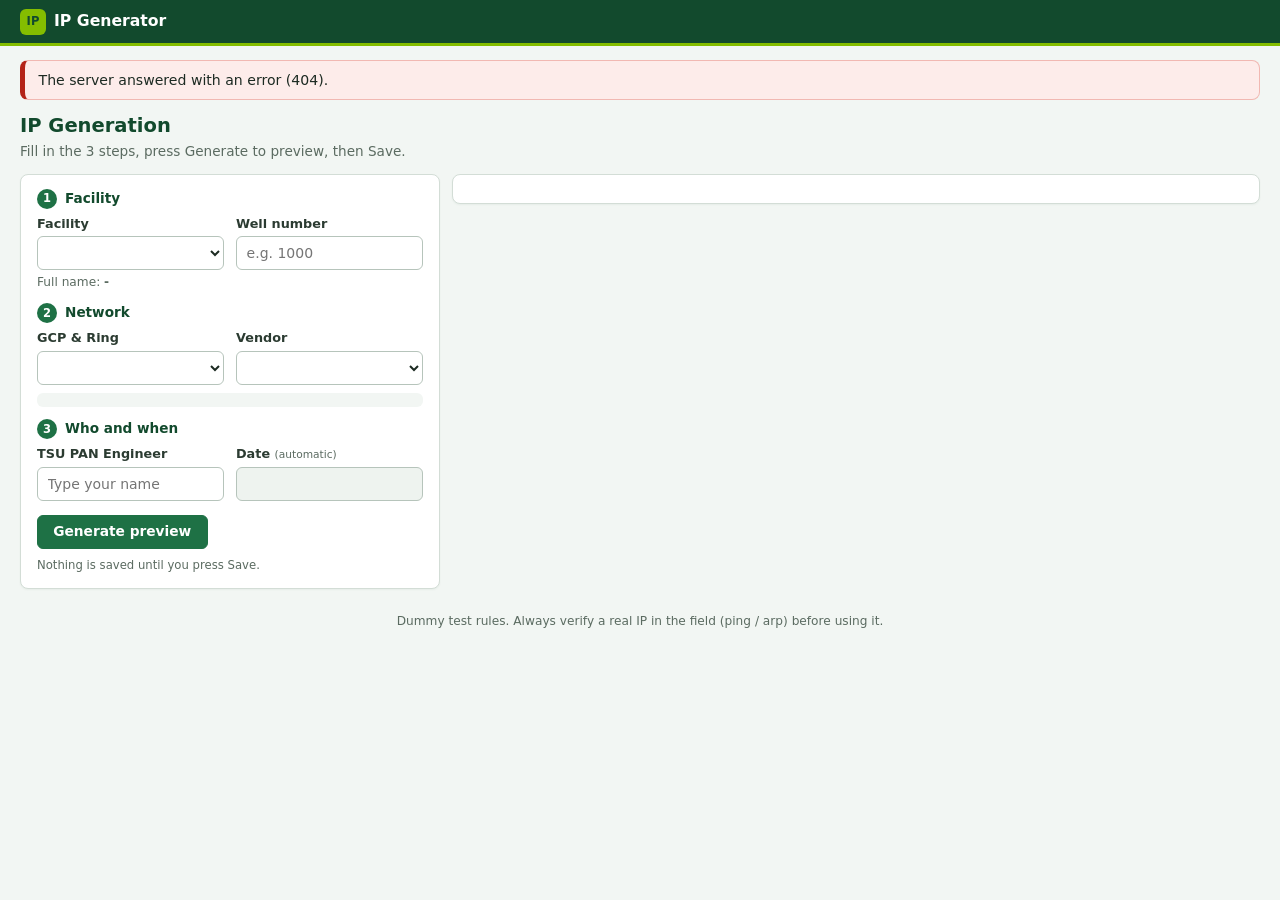
==== commit 872626fc: "Rewrite the server in PHP for XAMPP; same logic, API and screens - server/: PHP 8.0+ without Compose" ====
--- a/generate.html
+++ b/generate.html
@@ -5,7 +5,6 @@
 <meta name="viewport" content="width=device-width,initial-scale=1,viewport-fit=cover">
 <meta name="google" content="notranslate">
 <meta name="theme-color" content="#124a2d">
-<meta http-equiv="Content-Security-Policy" content="default-src 'self'; script-src 'self' 'unsafe-inline'; style-src 'self' 'unsafe-inline'; img-src data:; connect-src 'none'; object-src 'none'; base-uri 'none'; form-action 'none'; frame-src 'none'">
 <title>IP Generation - IP Generator</title>
 <link rel="stylesheet" href="css/style.css">
 </head>
@@ -21,7 +20,7 @@
           <div class="field"><label for="fac">Facility</label><select id="fac"></select></div>
           <div class="field"><label for="num">Well number</label><input id="num" inputmode="numeric" maxlength="5" placeholder="e.g. 1000" aria-describedby="nmHint"></div>
         </div>
-        <small class="hint" id="nmHint" aria-live="polite">Full name: <b id="nm">-</b></small>
+        <small class="hint" id="nmHint" aria-live="polite">Full name: <b>-</b></small>
 
         <div class="step"><i>2</i>Network</div>
         <div class="grid2">
@@ -38,134 +37,9 @@
         <div class="row" style="margin-top:14px"><button class="primary" id="btnGen" type="submit">Generate preview</button><small>Nothing is saved until you press Save.</small></div>
       </form>
     </section>
-
     <section class="panel" id="pv" aria-live="polite" aria-label="Preview"></section>
   </div>
 </main>
-<script src="js/config.js"></script><script src="js/engine.js"></script><script src="js/storage.js"></script><script src="js/common.js"></script>
-<script>
-var pv = null, busy = false;
-var GR = [['RTU', ['RTU IP-1', 'RTU IP-2']], ['PLC', ['PLC IP-1', 'PLC IP-2']], ['RTU Internal', ['RTU Internal IP-1', 'RTU Internal IP-2']],
-  ['HMI and Moxa', ['RTU-HMI IP', 'IES Moxa IP']], ['Shared: laptop, gateways, mask, VLAN', ['Engg. Laptop IP', 'Gateway-1', 'Gateway-2', 'Subnet Mask', 'RTU VLAN', 'PLC VLAN']]];
-
-init('generate').then(function () {
-  sel('#fac', CFG.facilities); sel('#gcp', Object.keys(CFG.gcps)); sel('#ven', CFG.vendors);
-  var q = new URLSearchParams(location.search);
-  if (CFG.gcps[q.get('gcp')]) $('#gcp').value = q.get('gcp');
-  if (CFG.vendors.indexOf(q.get('vendor')) >= 0) $('#ven').value = q.get('vendor');
-  $('#eng').value = actor();
-  $('#date').value = today();
-  $('#f').addEventListener('input', changed);
-  $('#f').addEventListener('change', changed);
-  $('#f').addEventListener('submit', function (e) { e.preventDefault(); gen(); });
-  changed();
-  if (!q.get('gcp')) $('#num').focus();
-});
-
-/* ---------- live feedback while typing ---------- */
-function changed() {
-  var n = $('#num'); n.value = n.value.replace(/\D/g, '');
-  var name = $('#fac').value + '-' + (n.value || '____'), hint = $('#nmHint');
-  if (!n.value) { hint.className = 'hint'; hint.innerHTML = 'Full name: <b id="nm">' + esc(name) + '</b>'; n.removeAttribute('aria-invalid'); }
-  else {
-    var e = checkName(name, S.records);
-    hint.className = 'hint ' + (e ? 'bad' : 'ok');
-    hint.innerHTML = e ? esc(name) + ': already exists' + (/trash/.test(e) ? ' (in the trash)' : '') : 'Full name: <b>' + esc(name) + '</b> &middot; available';
-    n.setAttribute('aria-invalid', e ? 'true' : 'false');
-  }
-  var g = $('#gcp').value, v = $('#ven').value, u = usage(g, v, S.records), r = u.used / u.max, c = u.used >= u.max ? 'full' : r >= CFG.warnAt ? 'warn' : '';
-  $('#rinfo').innerHTML = '<span>' + esc(g + ' / ' + v) + ': <b class="' + c + '">' + u.used + ' / ' + u.max + '</b> used</span>' +
-    '<span class="' + c + '">' + (u.next ? 'next host ' + u.next : 'FULL') + '</span><div class="bar ' + c + '"><i style="width:' + Math.round(100 * r) + '%"></i></div>';
-  if (pv && !pv.saved) clearPv();
-}
-function clearPv() {
-  pv = null; clearMsg();
-  $('#pv').innerHTML = '<div class="pv-empty"><b>Preview</b><span>Fill in the form and press <b>Generate preview</b>.<br>All addresses for the new facility will appear here.</span></div>';
-}
-
-/* ---------- generation (pure calculation on the given records) ---------- */
-function calc(recs) {
-  var num = $('#num').value.trim();
-  if (!num) return { err: 'Type the well number (1 to 5 digits).', focus: '#num' };
-  var name = ($('#fac').value + '-' + num).toUpperCase(), e = checkName(name, recs);
-  if (e) return { err: e, focus: '#num' };
-  var g = $('#gcp').value, v = $('#ven').value;
-  if (!configured(g, v)) return { err: 'Choose a valid GCP &amp; Ring and vendor.' };
-  var eng = cleanPerson($('#eng').value), pe = checkPerson(eng);
-  if (pe) return { err: 'TSU PAN Engineer: ' + esc(pe), focus: '#eng' };
-  var a = allocate(g, v, recs);
-  if (a.full) return { err: '<b>' + esc(g + ' / ' + v) + ' is full</b> (' + CFG.max[v] + ' of ' + CFG.max[v] + ' host numbers used). Nothing was generated. Choose another GCP &amp; Ring, or ask the team lead to extend the range.' };
-  var x = checkIps(a.ips, recs);
-  if (x.length) return { err: x.join('<br>') };
-  return { name: name, g: g, v: v, a: a, eng: eng, date: today() };
-}
-
-function show(r, note) {
-  var u = usage(r.g, r.v, S.records), ips = r.a.ips, after = u.used + (r.saved ? 0 : 1);
-  var notes = [];
-  if (note) notes.push(note);
-  if (r.a.skipped.length) notes.push('Host numbers ' + r.a.skipped.join(', ') + ' are busy (used or reserved), so host ' + r.a.n + ' was chosen.');
-  if (after / u.max >= CFG.warnAt) notes.push('<b class="warn">' + esc(r.g + ' / ' + r.v) + ' will be ' + after + ' of ' + u.max + ' used' + (after >= u.max ? ' (full after this record)' : '') + '.</b>');
-  $('#pv').innerHTML =
-    '<div class="pvhead"><div><span class="nm">' + esc(r.name) + '</span>' + (r.saved ? '<span class="badge ok">Saved</span>' : '<span class="badge">Not saved yet</span>') +
-    '<div class="mut" style="font-size:.82rem;margin-top:2px">' + esc(r.g + ' / ' + r.v) + ' &middot; host ' + r.a.n + ' of ' + u.max + ' &middot; ' + esc(r.eng) + ' &middot; ' + esc(r.date) + '</div></div></div>' +
-    (notes.length ? '<div class="note ' + (/warn/.test(notes.join()) ? 'warn' : 'info') + '" style="margin:0 0 10px">' + notes.join('<br>') + '</div>' : '') +
-    '<div class="groups">' + GR.filter(function (g) { return g[1].some(function (f) { return ips[f]; }); }).map(function (g, i) {
-      return '<div class="gcard' + (i === 4 ? ' shared' : '') + '"><h3>' + g[0] + '</h3>' + g[1].filter(function (f) { return ips[f]; }).map(function (f) { return '<div><span>' + f + '</span><code>' + esc(ips[f]) + '</code></div>'; }).join('') + '</div>';
-    }).join('') + '</div>' +
-    '<div class="pvfoot">' + (r.saved
-      ? '<button class="primary" type="button" id="btnNew">Create another facility</button><button type="button" id="btnCopy">Copy IPs</button><a class="btn ghost" href="worksheet.html">Open worksheet</a>'
-      : '<button class="primary" type="button" id="btnSave">Save ' + esc(r.name) + '</button><button type="button" id="btnCopy">Copy IPs</button><small>Check the addresses, then save.</small>') + '</div>';
-  $('#btnCopy').onclick = function () { copyIps(this); };
-  if (r.saved) $('#btnNew').onclick = function () { $('#num').value = ''; pv = null; changed(); clearPv(); $('#num').focus(); };
-  else $('#btnSave').onclick = save;
-}
-
-function copyIps(b) {
-  if (!pv) return;
-  var t = ['Facility Name\t' + pv.name, 'GCP & Ring\t' + pv.g, 'Vendor\t' + pv.v].concat(ALLF.filter(function (f) { return pv.a.ips[f]; }).map(function (f) { return f + '\t' + pv.a.ips[f]; })).join('\n');
-  var done = function () { b.textContent = 'Copied'; setTimeout(function () { b.textContent = 'Copy IPs'; }, 1500); };
-  var old = function () { var a = document.createElement('textarea'); a.value = t; document.body.appendChild(a); a.select(); try { document.execCommand('copy'); } catch (e) {} a.remove(); done(); };
-  if (navigator.clipboard && window.isSecureContext) navigator.clipboard.writeText(t).then(done, old); else old();
-}
-function fail() { clearPv(); msg('Could not read the stored data. Reload the page and try again.'); }
-
-function gen() {
-  if (busy) return; busy = true;
-  var b = $('#btnGen'); b.classList.add('busy');
-  DB.load().then(function (s) {
-    S = s; changed();
-    var r = calc(S.records);
-    if (r.err) { clearPv(); msg(r.err); if (r.focus) $(r.focus).focus(); return; }
-    clearMsg(); pv = r; show(r);
-  }).catch(fail).then(function () { busy = false; b.classList.remove('busy'); });
-}
-
-// Save recomputes inside one transaction; if the result differs from the preview, nothing is saved (like HTTP 409)
-function save() {
-  if (busy || !pv || pv.saved) return; busy = true;
-  var b = $('#btnSave'); b.classList.add('busy');
-  var shown = JSON.stringify(pv.a.ips), shownName = pv.name;
-  DB.update(function (st) {
-    var r = calc(st.records);
-    if (r.err) return { err: r.err };
-    if (JSON.stringify(r.a.ips) !== shown || r.name !== shownName) return { err: 'CHANGED' };
-    var now = stamp();
-    st.records.push({ id: st.seq++, name: r.name, gcp: r.g, vendor: r.v, engineer: r.eng, date: r.date, ips: r.a.ips, del: false, created: now, upd: now });
-    logTo(st, r.eng, 'Created', r.name, r.g + ' / ' + r.v + ', host ' + r.a.n + ', RTU IP-1 ' + r.a.ips['RTU IP-1']);
-    return { r: r };
-  }).then(function (res) {
-    if (res.err === 'CHANGED') return DB.load().then(function (s) {
-      S = s; var r = calc(S.records);
-      if (r.err) { clearPv(); return msg(r.err); }
-      pv = r; show(r, '<b>The addresses changed since your preview</b> (another change was saved meanwhile). Check the new preview and press Save again.');
-    });
-    if (res.err) { clearPv(); return msg(res.err); }
-    S = res.s; setActor(res.r.eng); fillEngineerList();
-    pv = res.r; pv.saved = true; show(pv); changed();
-    msg('Saved <b>' + esc(pv.name) + '</b>. Its addresses are now reserved.', 1);
-  }).catch(fail).then(function () { busy = false; var x = $('#btnSave'); if (x) x.classList.remove('busy'); });
-}
-</script>
+<script src="js/util.js"></script><script src="js/api.js"></script><script src="js/common.js"></script><script src="js/pages/generate.js"></script>
 </body>
 </html>
--- a/css/style.css
+++ b/css/style.css
@@ -221,7 +221,6 @@
 @keyframes up{from{transform:scaleY(0)}to{transform:scaleY(1)}}
 @keyframes spin{to{transform:rotate(360deg)}}
 @keyframes sk{0%{background-position:-200px 0}100%{background-position:200px 0}}
-@view-transition{navigation:auto}
 main{animation:in .25s ease both}
 body.leaving main{opacity:0;transform:translateY(4px);transition:opacity .12s,transform .12s}
 .skel{height:14px;border-radius:4px;background:linear-gradient(90deg,#eef2ef 0,#f8faf9 50%,#eef2ef 100%);background-size:400px 100%;animation:sk 1.2s linear infinite;margin:6px 0}
@@ -274,3 +273,50 @@
   table.cards tr.detail td::before{content:none}
   dialog form{padding:16px}
 }
+
+/* ---------- full-stack additions: roles, sign-in, settings ---------- */
+#who{display:flex;align-items:center;gap:8px;white-space:nowrap}
+.role{font-size:.76rem;color:#cfe5d7}
+.actor{text-decoration:none;display:inline-flex;align-items:center;cursor:pointer;font-family:inherit}
+.actor.out{background:transparent}
+.is-viewer .admin-only{display:none!important}
+main.login{max-width:420px;margin-top:8vh}
+.logincard{display:flex;flex-direction:column;gap:12px;padding:22px 24px}
+.logincard h1{font-size:1.15rem}
+.logincard p{margin:0;font-size:.84rem}
+.logincard .msg{margin:0}
+.logincard button.primary{height:40px}
+.brand2{display:flex;align-items:center;gap:.5rem;font-weight:700;color:var(--gd)}
+.small{font-size:.82rem;margin:0 0 .6rem}
+.h3{font-size:.86rem;color:var(--gd);margin:.2rem 0 .6rem}
+hr{border:0;border-top:1px solid var(--line2);margin:14px 0}
+.tw.auto{max-height:none;min-height:0}
+table.settings td{white-space:normal;vertical-align:top}
+table.settings td.rg{min-width:190px;background:#fbfdfb!important}
+table.settings td.rg b{display:block;color:var(--gd)}
+table.settings td.rg small{display:block}
+table.settings tbody tr:hover>td{background:inherit}
+table.settings tbody tr:nth-child(even)>td{background:#fff}
+table.settings tr.off td{color:#8a948e}
+table.settings input,table.settings select{height:30px;min-width:70px}
+table.settings .check{white-space:nowrap}
+.grid3{display:grid;grid-template-columns:repeat(3,1fr);gap:10px 12px}
+.dgrid.half{grid-template-columns:1fr 1fr}
+.chips{display:flex;flex-wrap:wrap;gap:8px}
+.fchip{display:inline-flex;align-items:center;gap:8px;border:1px solid var(--line);border-radius:999px;padding:3px 4px 3px 12px;font-weight:700;color:var(--gd);background:#fff}
+.fchip.off{color:#8a948e;background:#f2f6f3;text-decoration:line-through}
+.fchip .x{height:24px;border-radius:999px;font-size:.72rem;padding:0 .6rem;text-decoration:none}
+details.vend{border:1px solid var(--line);border-radius:8px;padding:8px 12px;margin-bottom:8px}
+details.vend summary{cursor:pointer;list-style-position:inside}
+details.vend[open] summary{margin-bottom:8px}
+.vgrid{display:grid;grid-template-columns:repeat(auto-fill,minmax(260px,1fr));gap:2px 18px}
+.vgrid div{display:flex;justify-content:space-between;gap:.8rem;padding:.18rem 0;border-bottom:1px dashed var(--line2);font-size:.82rem}
+.vgrid span{color:var(--mut)}.vgrid code{font-family:var(--mono);color:var(--gd);font-weight:600}
+code{font-family:var(--mono);font-size:.92em}
+@media(max-width:960px){.dgrid.half{grid-template-columns:1fr}.role{display:none}#who{margin-left:auto}}
+@media(max-width:640px){.grid3{grid-template-columns:1fr}.actor{min-height:32px}table.settings td.rg{min-width:150px}}
+table.settings input[type=checkbox]{height:16px;width:16px;min-width:0}
+.matrix td{white-space:normal}.matrix td.rg{white-space:nowrap}.cell .nx,.cell .nums{white-space:nowrap}
+.acts li{grid-template-columns:7.8rem minmax(5rem,7rem) 8.6rem 1fr}
+@media(max-width:960px){.acts li{grid-template-columns:8rem 1fr auto}}
+@media(max-width:640px){.acts li{grid-template-columns:1fr auto}}
